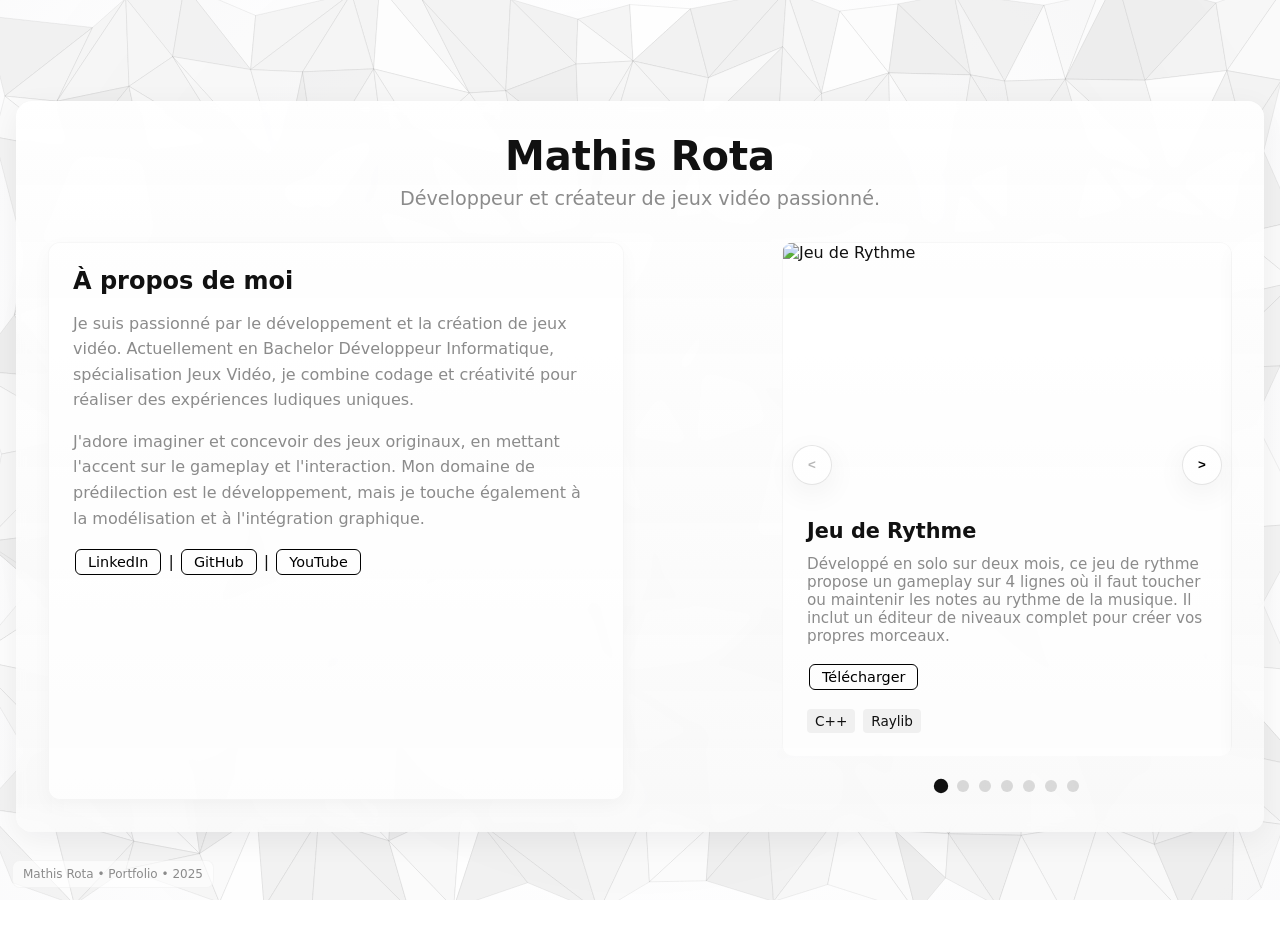
==== index.html @ 16d93984 "from railgun to index" ====
<!doctype html>
<html lang="fr">
<head>
  <meta charset="utf-8" />
  <meta name="viewport" content="width=device-width,initial-scale=1" />
  <title>Portfolio — Mathis Rota</title>
  <style>
    :root{
      --bg: #ffffff;
      --panel: rgba(255,255,255,0.75);
      --muted: #8b8b8b;
      --accent: rgba(0,0,0,0.06);
      --glass: rgba(255,255,255,0.6);
      --shadow: 0 8px 30px rgba(16,24,40,0.06);
      font-family: Inter, system-ui, -apple-system, "Segoe UI", Roboto, Arial, sans-serif;
    }

    html,body{margin:0;padding:0;height:100%;background:var(--bg);color:#111;overflow-x:hidden}

    .stage{position:fixed;inset:0;overflow:hidden;z-index:0}
    canvas{display:block;width:100%;height:100%}

    /* intro */
    .intro{
      position:fixed;inset:0;display:flex;align-items:center;justify-content:center;
      background:#fff;z-index:1000;transition:opacity 1s ease;opacity:1;
    }
    .intro.hide{opacity:0;pointer-events:none}
    .intro h1{font-size:2.5rem;font-weight:700;color:#111;animation:fadeUp 1.2s ease both}
    @keyframes fadeUp{from{opacity:0;transform:translateY(20px)}to{opacity:1;transform:translateY(0)}}

    /* main content */
    .wrap{position:relative;z-index:10;min-height:100vh;display:flex;align-items:center;justify-content:center;padding:1rem}
    .card{
      width:100%;
      max-width:1200px;
      background:linear-gradient(180deg, rgba(255,255,255,0.9), rgba(250,250,250,0.85));
      backdrop-filter:blur(6px);
      border-radius:16px;
      box-shadow:var(--shadow);
      padding:2rem;
    }

    h1{text-align:center;font-size:2rem;margin:0 0 .5rem}
    p.lead{text-align:center;font-size:1.1rem;color:var(--muted);margin:0 0 2rem}

    .main-content{display:grid;grid-template-columns:1fr;gap:2rem}

    /* about */
    .about-section{
      padding:1.5rem;
      background:var(--glass);
      border-radius:12px;
      border:1px solid rgba(0,0,0,0.03);
      box-shadow:0 6px 20px rgba(10,10,10,0.03);
    }
    .about-section h2{margin:0 0 1rem;font-size:1.5rem}
    .about-section p{line-height:1.6;color:var(--muted);margin:0 0 1rem}

    /* projects carousel */
    .projects-carousel {
      max-width: 450px; /* ou ce qui te convient */
      margin-left: auto; /* centre si l'espace libre */
      margin-right: 0;
        position: relative; 
    }

    .carousel-container{overflow:hidden;border-radius:12px}
    .carousel-track{display:flex;transition:transform .5s ease}
    .carousel-slide{flex:0 0 100%;box-sizing:border-box}
    .project-card{
      background:var(--glass);
      border-radius:12px;
      box-shadow:0 6px 20px rgba(10,10,10,0.03);
      border:1px solid rgba(0,0,0,0.03);
      display:flex;flex-direction:column;height:100%;
    }
    .project-image-container{position:relative;width:100%;padding-top:56.25%}
    .project-image{
      position:absolute;top:0;left:0;width:100%;height:100%;object-fit:cover
    }
    .project-content{padding:1.5rem;display:flex;flex-direction:column;flex-grow:1}
    .project-content h3{margin:0 0 .75rem;font-size:1.3rem}
    .project-content p{flex-grow:1;font-size:.95rem;color:var(--muted);margin:0 0 1rem}
    .project-tech{display:flex;flex-wrap:wrap;gap:.5rem;font-size:.85rem}
    .project-tech span{background:rgba(0,0,0,0.05);padding:.25rem .5rem;border-radius:4px}

    .carousel-button{
      position:absolute;top:40%;transform:translateY(-50%);
      background:var(--glass);border:1px solid rgba(0,0,0,0.1);
      width:40px;height:40px;border-radius:50%;
      display:flex;align-items:center;justify-content:center;
      cursor:pointer;box-shadow:var(--shadow);font-weight:bold
    }
    .carousel-button.prev{left:10px}
    .carousel-button.next{right:10px}
    
    /* CORRECTION DES DOTS DU CAROUSEL */
    .carousel-dots{
      display:flex;
      justify-content:center;
      align-items:center;
      gap:10px;
      margin-top:1rem;
      padding:0.5rem 0;
    }
    .carousel-dot{
      width:10px;
      height:10px;
      min-width:10px;  /* Empêche la compression */
      min-height:10px; /* Empêche la compression */
      border-radius:50%;
      background:var(--muted);
      opacity:.3;
      cursor:pointer;
      border:none;
      padding:0;
      flex-shrink:0; /* Empêche la déformation par le flex */
      transition:all 0.2s ease;
      box-sizing:border-box;
    }
    .carousel-dot.active{
      opacity:1;
      transform:scale(1.2);
      background:#111;
    }
    .carousel-dot:hover{
      opacity:0.7;
    }

    /* responsive */
    @media(min-width:768px){
      .main-content{grid-template-columns:1fr 1fr}
      .intro h1{font-size:3rem}
      h1{font-size:2.5rem}
      p.lead{font-size:1.2rem}
      
      /* Dots légèrement plus gros sur desktop */
      .carousel-dot{
        width:12px;
        height:12px;
        min-width:12px;
        min-height:12px;
      }
    }

    footer{
      position:fixed;left:12px;bottom:12px;
      font-size:12px;color:var(--muted);
      background:rgba(255,255,255,0.6);
      padding:6px 10px;border-radius:8px;
      border:1px solid rgba(0,0,0,0.03);z-index:20
    }

    a {
  display: inline-block;
  padding: 4px 12px;       /* Plus petit que précédemment */
  margin: 2px;
  text-decoration: none;
  color: #000;             /* Couleur du texte */
  border: 1.5px solid #000; /* Contour fin pour effet bouton */
  border-radius: 6px;      /* Coins légèrement arrondis */
  font-size: 0.9rem;       /* Texte plus petit */
  font-weight: 500;
  transition: all 0.2s ease;
}

a:hover {
  background-color: #000;  /* Fond au survol */
  color: #fff;             /* Texte blanc au survol */
  transform: scale(1.03);  /* Petit effet de zoom */
}

  </style>
</head>
<body>
  <!-- intro -->
  <div class="intro" id="intro"><h1>Bienvenue sur mon Portfolio</h1></div>

  <div class="stage"><canvas id="bgCanvas"></canvas></div>

<main class="wrap">
  <section class="card">
    <h1>Mathis Rota</h1>
    <p class="lead">Développeur et créateur de jeux vidéo passionné.</p>

    <div class="main-content">
      <!-- About -->
      <div class="about-section">
        <h2>À propos de moi</h2>
        <p>Je suis passionné par le développement et la création de jeux vidéo. Actuellement en Bachelor Développeur Informatique, spécialisation Jeux Vidéo, je combine codage et créativité pour réaliser des expériences ludiques uniques.</p>
        <p>J'adore imaginer et concevoir des jeux originaux, en mettant l'accent sur le gameplay et l'interaction. Mon domaine de prédilection est le développement, mais je touche également à la modélisation et à l'intégration graphique.</p>
        
        <div class="social-links">
          <a href="https://www.linkedin.com/in/mathis-rota/" target="_blank" rel="noopener noreferrer">LinkedIn</a> |
          <a href="https://github.com/fredanie2005" target="_blank" rel="noopener noreferrer">GitHub</a> |
          <a href="https://www.youtube.com/@masterroyal_" target="_blank" rel="noopener noreferrer">YouTube</a>
        </div>
      </div>


      <!-- Projects -->
      <div class="projects-carousel">
        <div class="carousel-container">
          <div class="carousel-track" id="carousel-track">
            <!-- Slides -->
            <div class="carousel-slide">
              <div class="project-card">
                <div class="project-image-container">
                  <img src="img/sekai.gif" alt="Jeu de Rythme" class="project-image">
                </div>
                <div class="project-content">
                  <h3>Jeu de Rythme</h3>
                  <p>Développé en solo sur deux mois, ce jeu de rythme propose un gameplay sur 4 lignes où il faut toucher ou maintenir les notes au rythme de la musique. Il inclut un éditeur de niveaux complet pour créer vos propres morceaux. </p><p><a href="#">Télécharger</a></p>
                  <div class="project-tech"><span>C++</span><span>Raylib</span></div>
                </div>
              </div>
            </div>

            <div class="carousel-slide">
              <div class="project-card">
                <div class="project-image-container"><img src="img/breakout.gif" alt="Casse Brique" class="project-image"></div>
                <div class="project-content">
                  <h3>Casse Brique</h3>
                  <p>Version moderne du casse-brique classique, avec un système de personnages offrant différents pouvoirs. Comprend également un éditeur de niveaux intégré.</p>
                  <div class="project-tech"><span>C++</span><span>SFML</span></div>
                </div>
              </div>
            </div>

            <div class="carousel-slide">
              <div class="project-card">
                <div class="project-image-container"><img src="img/vampire.gif" alt="Roguelike Shooter" class="project-image"></div>
                <div class="project-content">
                  <h3>Vampire Survivor</h3>
                  <p>Roguelike shooter inspiré de Vampire Survivors où il faut survivre à des vagues d'ennemis. Débloquez de nouvelles armes, compétences et passifs via un arbre de compétences, le tout dans une histoire décalée et immersive.</p>
                  <div class="project-tech"><span>C++</span><span>SFML</span><span>ECS</span></div>
                </div>
              </div>
            </div>

            <div class="carousel-slide">
              <div class="project-card">
                <div class="project-image-container"><img src="img/shootemup.gif" alt="Shoot em Up" class="project-image"></div>
                <div class="project-content">
                  <h3>Shoot em Up</h3>
                  <p>Mini-projet de maquette d’un shoot 'em up sur le thème des voitures anciennes pour le musée Malartre à Lyon. Affrontez divers ennemis (missiles guidés, phares aveuglants, boss) dans un gameplay bullet hell avec plusieurs compétences.</p>
                  <div class="project-tech"><span>C++</span><span>SFML</span></div>
                </div>
              </div>
            </div>

            <div class="carousel-slide">
              <div class="project-card">
                <div class="project-image-container"><img src="img/engine.gif" alt="Moteur 3D" class="project-image"></div>
                <div class="project-content">
                  <h3>Moteur 3D</h3>
                  <p>Création d’un moteur de jeu vidéo from scratch en C++ avec DirectX. Intègre un système ECS pour gérer efficacement les différents objets affichés à l’écran.</p>
                  <div class="project-tech"><span>C++</span><span>DirectX 12</span><span>ECS</span></div>
                </div>
              </div>
            </div>

            <div class="carousel-slide">
              <div class="project-card">
                <div class="project-image-container"><img src="img/multiplayer.png" alt="Multijoueur" class="project-image"></div>
                <div class="project-content">
                  <h3>Multijoueur</h3>
                  <p>Petit projet multijoueur utilisant Winsock2 où plusieurs clients interagissent simultanément sur un serveur.</p>
                  <div class="project-tech"><span>C++</span><span>Winsock2</span></div>
                </div>
              </div>
            </div>

            <div class="carousel-slide">
              <div class="project-card">
                <div class="project-image-container"><img src="img/blender.webp" alt="Modélisation 3D" class="project-image"></div>
                <div class="project-content">
                  <h3>Modélisation 3D</h3>
                  <p>Apprentissage des bases de Blender pour créer et produire mes propres assets 3D, en maîtrisant la modélisation et le rendu.</p>
                  <div class="project-tech"><span>Blender</span></div>
                </div>
              </div>
            </div>

          </div>
        </div>

        <button class="carousel-button prev" id="prev-btn">&lt;</button>
        <button class="carousel-button next" id="next-btn">&gt;</button>
        <div class="carousel-dots" id="carousel-dots"></div>
      </div>
    </div>
  </section>
</main>


  <footer>Mathis Rota • Portfolio • 2025</footer>

  <script>
    /* ---------------- intro fade ---------------- */
    window.addEventListener('load', () => {
      const intro = document.getElementById('intro');
      setTimeout(() => intro.classList.add('hide'), 1400);
    });

    /* ---------------- carousel logic ---------------- */
    document.addEventListener('DOMContentLoaded', () => {
      const track = document.getElementById('carousel-track');
      const slides = Array.from(document.querySelectorAll('.carousel-slide'));
      const dotsContainer = document.getElementById('carousel-dots');
      const prevButton = document.getElementById('prev-btn');
      const nextButton = document.getElementById('next-btn');
      let currentIndex = 0;
      const totalSlides = slides.length;

      // create dots
      slides.forEach((_, i) => {
        const dot = document.createElement('button');
        dot.className = 'carousel-dot' + (i === 0 ? ' active' : '');
        dot.setAttribute('aria-label', `Aller à la slide ${i+1}`);
        dot.addEventListener('click', () => goToSlide(i));
        dotsContainer.appendChild(dot);
      });
      const dots = Array.from(document.querySelectorAll('.carousel-dot'));

      function updateButtons() {
        prevButton.disabled = currentIndex === 0;
        nextButton.disabled = currentIndex === totalSlides - 1;
      }

      function goToSlide(index) {
        if (index < 0) index = 0;
        if (index >= totalSlides) index = totalSlides - 1;
        currentIndex = index;
        track.style.transform = `translateX(-${currentIndex * 100}%)`;
        dots.forEach((d, i) => d.classList.toggle('active', i === currentIndex));
        updateButtons();
      }

      prevButton.addEventListener('click', () => { if (currentIndex > 0) goToSlide(currentIndex - 1); });
      nextButton.addEventListener('click', () => { if (currentIndex < totalSlides - 1) goToSlide(currentIndex + 1); });

      document.addEventListener('keydown', (e) => {
        if (e.key === 'ArrowLeft') goToSlide(currentIndex - 1);
        if (e.key === 'ArrowRight') goToSlide(currentIndex + 1);
      });

      // Init
      goToSlide(0);
      updateButtons();
    });

    /* ---------------- low-poly background (triangles) ---------------- */
    (function(){
      const canvas = document.getElementById('bgCanvas');
      const ctx = canvas.getContext('2d');
      let DPR = Math.max(1, window.devicePixelRatio || 1);

      // grid config
      const cols = 20;
      const rows = 12;
      const jitter = 40;

      let points = [];
      let tris = [];
      let mouse = { x: window.innerWidth / 2, y: window.innerHeight / 2 };
      let time = 0;

      function resize() {
        const w = Math.max(window.innerWidth, 300);
        const h = Math.max(window.innerHeight, 300);
        canvas.width = Math.floor(w * DPR);
        canvas.height = Math.floor(h * DPR);
        canvas.style.width = w + 'px';
        canvas.style.height = h + 'px';
        ctx.setTransform(DPR, 0, 0, DPR, 0, 0);
        buildGrid(w, h);
      }

      function buildGrid(w, h) {
        points = [];
        tris = [];
        for (let r = 0; r <= rows; r++) {
          for (let c = 0; c <= cols; c++) {
            const x = (c / cols) * w + (Math.random() - 0.5) * jitter;
            const y = (r / rows) * h + (Math.random() - 0.5) * jitter;
            points.push({
              x, y,
              bx: x, by: y,
              vx: (Math.random() - 0.5) * 0.6,
              vy: (Math.random() - 0.5) * 0.6,
              amp: 6 + Math.random() * 18,
              phase: Math.random() * Math.PI * 2
            });
          }
        }

        // triangulate each cell
        for (let r = 0; r < rows; r++) {
          for (let c = 0; c < cols; c++) {
            const i = r * (cols + 1) + c;
            const p00 = i;
            const p10 = i + 1;
            const p01 = i + (cols + 1);
            const p11 = i + (cols + 1) + 1;
            if (Math.random() < 0.5) {
              tris.push([p00, p10, p11]);
              tris.push([p00, p11, p01]);
            } else {
              tris.push([p00, p10, p01]);
              tris.push([p10, p11, p01]);
            }
          }
        }
      }

      function render() {
        const w = canvas.width / DPR;
        const h = canvas.height / DPR;
        ctx.clearRect(0, 0, w, h);

        // subtle radial background
        const grd = ctx.createRadialGradient(mouse.x, mouse.y, 0, mouse.x, mouse.y, Math.max(w, h) * 0.8);
        grd.addColorStop(0, 'rgba(255,255,255,0.98)');
        grd.addColorStop(1, 'rgba(250,250,251,0.92)');
        ctx.fillStyle = grd;
        ctx.fillRect(0, 0, w, h);

        time += 0.01;
        for (let i = 0; i < points.length; i++) {
          const p = points[i];
          const nx = p.bx + Math.sin(time * 0.6 + p.phase) * p.amp + Math.sin(i * 0.13 + time * 0.9) * 3;
          const ny = p.by + Math.cos(time * 0.5 + p.phase) * (p.amp * 0.6) + Math.cos(i * 0.11 + time * 0.7) * 3;
          const dx = (mouse.x - w / 2) * 0.02 * ((p.bx / w) - 0.5);
          const dy = (mouse.y - h / 2) * 0.02 * ((p.by / h) - 0.5);
          p.x = nx + dx;
          p.y = ny + dy;
        }

        for (let t = 0; t < tris.length; t++) {
          const tri = tris[t];
          const a = points[tri[0]];
          const b = points[tri[1]];
          const c = points[tri[2]];

          const midx = (a.x + b.x + c.x) / 3;
          const midy = (a.y + b.y + c.y) / 3;
          const dist = Math.hypot(midx - mouse.x, midy - mouse.y);
          let light = 0.95 - (midy / h) * 0.2 - Math.min(1, dist / (Math.max(w, h) * 0.9)) * 0.06;
          const shade = Math.round(245 + (((t % 7) - 3) * 2) + (Math.sin(time + t) * 3));
          const color = `rgb(${shade},${shade},${shade})`;

          ctx.beginPath();
          ctx.moveTo(a.x, a.y);
          ctx.lineTo(b.x, b.y);
          ctx.lineTo(c.x, c.y);
          ctx.closePath();

          ctx.fillStyle = color;
          ctx.globalAlpha = Math.max(0.88, light);
          ctx.fill();

          ctx.globalAlpha = 0.06;
          ctx.lineWidth = 1;
          ctx.strokeStyle = 'black';
          ctx.stroke();
          ctx.globalAlpha = 1;
        }

        requestAnimationFrame(render);
      }

      // mouse / touch
      window.addEventListener('mousemove', (e) => {
        const rect = canvas.getBoundingClientRect();
        mouse.x = (e.clientX - rect.left);
        mouse.y = (e.clientY - rect.top);
      });
      window.addEventListener('touchmove', (e) => {
        const t = e.touches[0];
        if (!t) return;
        const rect = canvas.getBoundingClientRect();
        mouse.x = (t.clientX - rect.left);
        mouse.y = (t.clientY - rect.top);
      }, { passive: true });

      // responsive
      window.addEventListener('resize', resize);
      resize();
      render();

      // resume rendering when tab becomes visible
      document.addEventListener('visibilitychange', () => {
        if (document.visibilityState === 'visible') requestAnimationFrame(render);
      });
    })();
  </script>
</body>
</html>
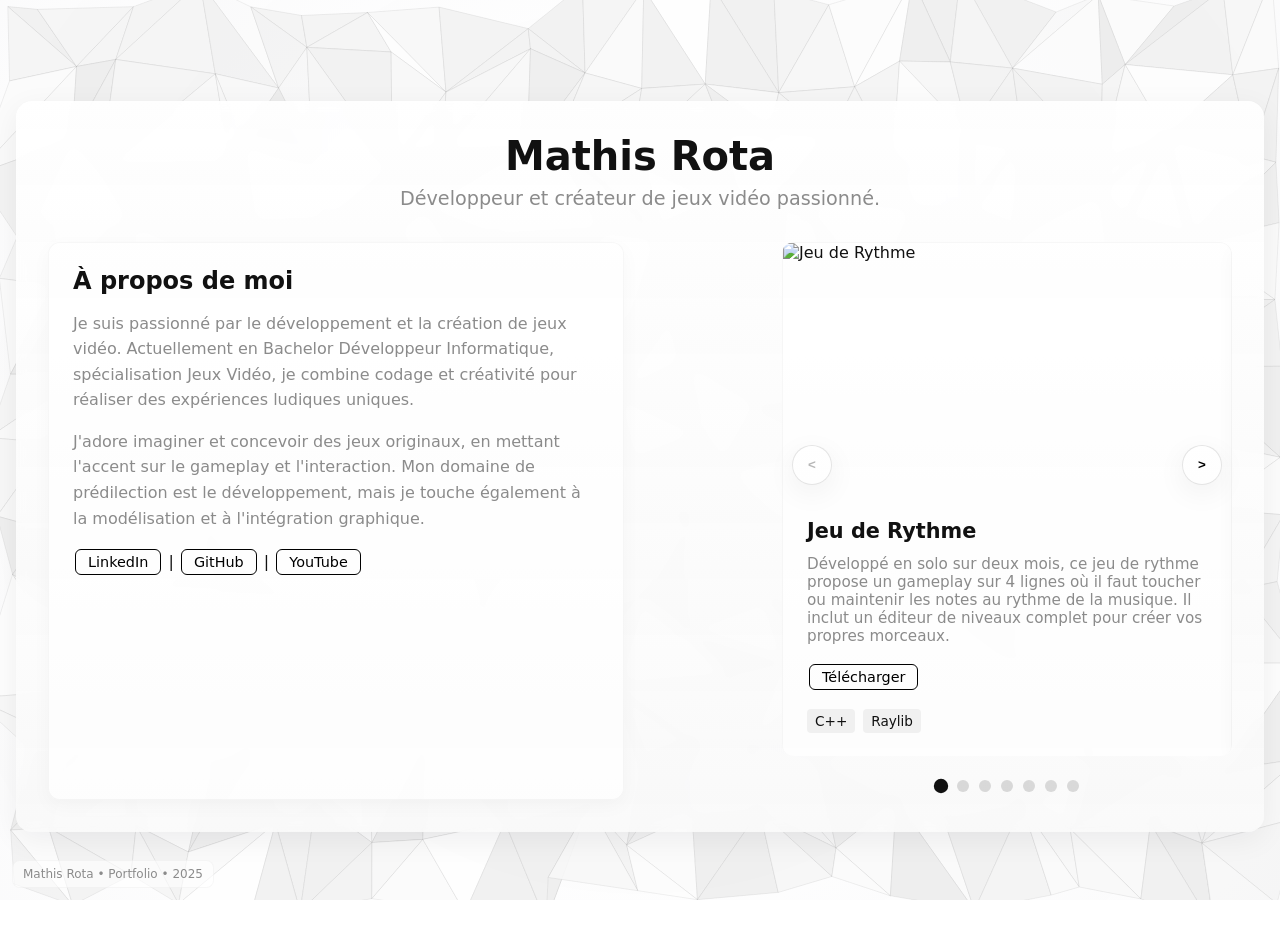
==== commit 77edd9a2: "Update index.html" ====
--- a/index.html
+++ b/index.html
@@ -211,7 +211,7 @@
                 </div>
                 <div class="project-content">
                   <h3>Jeu de Rythme</h3>
-                  <p>Développé en solo sur deux mois, ce jeu de rythme propose un gameplay sur 4 lignes où il faut toucher ou maintenir les notes au rythme de la musique. Il inclut un éditeur de niveaux complet pour créer vos propres morceaux. </p><p><a href="#">Télécharger</a></p>
+                  <p>Développé en solo sur deux mois, ce jeu de rythme propose un gameplay sur 4 lignes où il faut toucher ou maintenir les notes au rythme de la musique. Il inclut un éditeur de niveaux complet pour créer vos propres morceaux. </p><p><a href="https://github.com/fredanie2005/SekaiRemake">Télécharger</a></p>
                   <div class="project-tech"><span>C++</span><span>Raylib</span></div>
                 </div>
               </div>
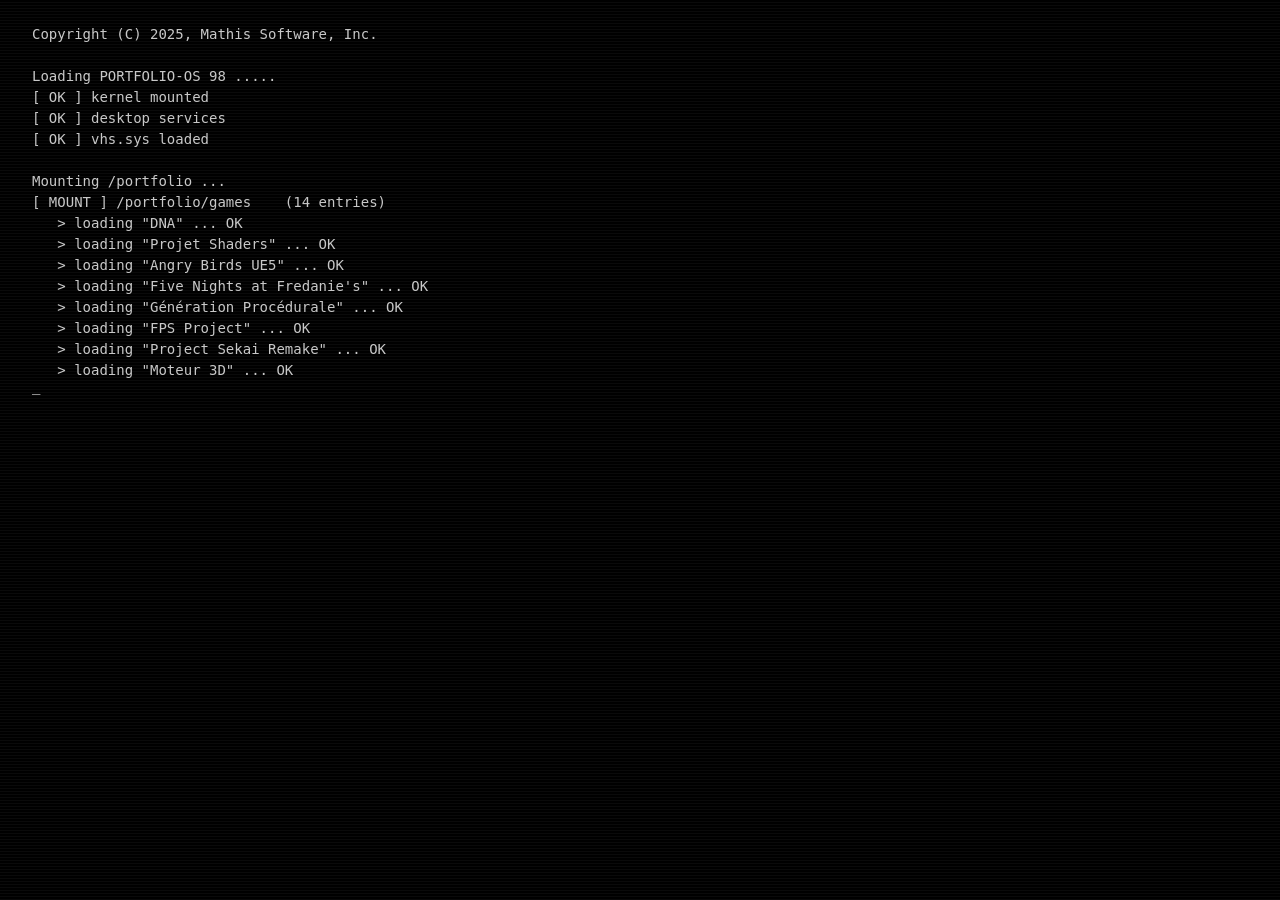
==== commit 4426d9e5: "x" ====
--- a/index.html
+++ b/index.html
@@ -1,500 +1,336 @@
-<!doctype html>
+<!DOCTYPE html>
 <html lang="fr">
 <head>
-  <meta charset="utf-8" />
-  <meta name="viewport" content="width=device-width,initial-scale=1" />
-  <title>Portfolio — Mathis Rota</title>
-  <style>
-    :root{
-      --bg: #ffffff;
-      --panel: rgba(255,255,255,0.75);
-      --muted: #8b8b8b;
-      --accent: rgba(0,0,0,0.06);
-      --glass: rgba(255,255,255,0.6);
-      --shadow: 0 8px 30px rgba(16,24,40,0.06);
-      font-family: Inter, system-ui, -apple-system, "Segoe UI", Roboto, Arial, sans-serif;
-    }
-
-    html,body{margin:0;padding:0;height:100%;background:var(--bg);color:#111;overflow-x:hidden}
-
-    .stage{position:fixed;inset:0;overflow:hidden;z-index:0}
-    canvas{display:block;width:100%;height:100%}
-
-    /* intro */
-    .intro{
-      position:fixed;inset:0;display:flex;align-items:center;justify-content:center;
-      background:#fff;z-index:1000;transition:opacity 1s ease;opacity:1;
-    }
-    .intro.hide{opacity:0;pointer-events:none}
-    .intro h1{font-size:2.5rem;font-weight:700;color:#111;animation:fadeUp 1.2s ease both}
-    @keyframes fadeUp{from{opacity:0;transform:translateY(20px)}to{opacity:1;transform:translateY(0)}}
-
-    /* main content */
-    .wrap{position:relative;z-index:10;min-height:100vh;display:flex;align-items:center;justify-content:center;padding:1rem}
-    .card{
-      width:100%;
-      max-width:1200px;
-      background:linear-gradient(180deg, rgba(255,255,255,0.9), rgba(250,250,250,0.85));
-      backdrop-filter:blur(6px);
-      border-radius:16px;
-      box-shadow:var(--shadow);
-      padding:2rem;
-    }
-
-    h1{text-align:center;font-size:2rem;margin:0 0 .5rem}
-    p.lead{text-align:center;font-size:1.1rem;color:var(--muted);margin:0 0 2rem}
-
-    .main-content{display:grid;grid-template-columns:1fr;gap:2rem}
-
-    /* about */
-    .about-section{
-      padding:1.5rem;
-      background:var(--glass);
-      border-radius:12px;
-      border:1px solid rgba(0,0,0,0.03);
-      box-shadow:0 6px 20px rgba(10,10,10,0.03);
-    }
-    .about-section h2{margin:0 0 1rem;font-size:1.5rem}
-    .about-section p{line-height:1.6;color:var(--muted);margin:0 0 1rem}
-
-    /* projects carousel */
-    .projects-carousel {
-      max-width: 450px; /* ou ce qui te convient */
-      margin-left: auto; /* centre si l'espace libre */
-      margin-right: 0;
-        position: relative; 
-    }
-
-    .carousel-container{overflow:hidden;border-radius:12px}
-    .carousel-track{display:flex;transition:transform .5s ease}
-    .carousel-slide{flex:0 0 100%;box-sizing:border-box}
-    .project-card{
-      background:var(--glass);
-      border-radius:12px;
-      box-shadow:0 6px 20px rgba(10,10,10,0.03);
-      border:1px solid rgba(0,0,0,0.03);
-      display:flex;flex-direction:column;height:100%;
-    }
-    .project-image-container{position:relative;width:100%;padding-top:56.25%}
-    .project-image{
-      position:absolute;top:0;left:0;width:100%;height:100%;object-fit:cover
-    }
-    .project-content{padding:1.5rem;display:flex;flex-direction:column;flex-grow:1}
-    .project-content h3{margin:0 0 .75rem;font-size:1.3rem}
-    .project-content p{flex-grow:1;font-size:.95rem;color:var(--muted);margin:0 0 1rem}
-    .project-tech{display:flex;flex-wrap:wrap;gap:.5rem;font-size:.85rem}
-    .project-tech span{background:rgba(0,0,0,0.05);padding:.25rem .5rem;border-radius:4px}
-
-    .carousel-button{
-      position:absolute;top:40%;transform:translateY(-50%);
-      background:var(--glass);border:1px solid rgba(0,0,0,0.1);
-      width:40px;height:40px;border-radius:50%;
-      display:flex;align-items:center;justify-content:center;
-      cursor:pointer;box-shadow:var(--shadow);font-weight:bold
-    }
-    .carousel-button.prev{left:10px}
-    .carousel-button.next{right:10px}
-    
-    /* CORRECTION DES DOTS DU CAROUSEL */
-    .carousel-dots{
-      display:flex;
-      justify-content:center;
-      align-items:center;
-      gap:10px;
-      margin-top:1rem;
-      padding:0.5rem 0;
-    }
-    .carousel-dot{
-      width:10px;
-      height:10px;
-      min-width:10px;  /* Empêche la compression */
-      min-height:10px; /* Empêche la compression */
-      border-radius:50%;
-      background:var(--muted);
-      opacity:.3;
-      cursor:pointer;
-      border:none;
-      padding:0;
-      flex-shrink:0; /* Empêche la déformation par le flex */
-      transition:all 0.2s ease;
-      box-sizing:border-box;
-    }
-    .carousel-dot.active{
-      opacity:1;
-      transform:scale(1.2);
-      background:#111;
-    }
-    .carousel-dot:hover{
-      opacity:0.7;
-    }
-
-    /* responsive */
-    @media(min-width:768px){
-      .main-content{grid-template-columns:1fr 1fr}
-      .intro h1{font-size:3rem}
-      h1{font-size:2.5rem}
-      p.lead{font-size:1.2rem}
-      
-      /* Dots légèrement plus gros sur desktop */
-      .carousel-dot{
-        width:12px;
-        height:12px;
-        min-width:12px;
-        min-height:12px;
-      }
-    }
-
-    footer{
-      position:fixed;left:12px;bottom:12px;
-      font-size:12px;color:var(--muted);
-      background:rgba(255,255,255,0.6);
-      padding:6px 10px;border-radius:8px;
-      border:1px solid rgba(0,0,0,0.03);z-index:20
-    }
-
-    a {
-  display: inline-block;
-  padding: 4px 12px;       /* Plus petit que précédemment */
-  margin: 2px;
-  text-decoration: none;
-  color: #000;             /* Couleur du texte */
-  border: 1.5px solid #000; /* Contour fin pour effet bouton */
-  border-radius: 6px;      /* Coins légèrement arrondis */
-  font-size: 0.9rem;       /* Texte plus petit */
-  font-weight: 500;
-  transition: all 0.2s ease;
-}
-
-a:hover {
-  background-color: #000;  /* Fond au survol */
-  color: #fff;             /* Texte blanc au survol */
-  transform: scale(1.03);  /* Petit effet de zoom */
-}
-
-  </style>
+  <meta charset="UTF-8" />
+  <meta name="viewport" content="width=device-width, initial-scale=1.0" />
+  <title>PORTFOLIO.EXE</title>
+  <link rel="stylesheet" href="style.css" />
+  <link rel="icon" href="img/icons/computer-1.png" />
 </head>
 <body>
-  <!-- intro -->
-  <div class="intro" id="intro"><h1>Bienvenue sur mon Portfolio</h1></div>
-
-  <div class="stage"><canvas id="bgCanvas"></canvas></div>
-
-<main class="wrap">
-  <section class="card">
-    <h1>Mathis Rota</h1>
-    <p class="lead">Développeur et créateur de jeux vidéo passionné.</p>
-
-    <div class="main-content">
-      <!-- About -->
-      <div class="about-section">
-        <h2>À propos de moi</h2>
-        <p>Je suis passionné par le développement et la création de jeux vidéo. Actuellement en Bachelor Développeur Informatique, spécialisation Jeux Vidéo, je combine codage et créativité pour réaliser des expériences ludiques uniques.</p>
-        <p>J'adore imaginer et concevoir des jeux originaux, en mettant l'accent sur le gameplay et l'interaction. Mon domaine de prédilection est le développement, mais je touche également à la modélisation et à l'intégration graphique.</p>
-        
-        <div class="social-links">
-          <a href="https://www.linkedin.com/in/mathis-rota/" target="_blank" rel="noopener noreferrer">LinkedIn</a> |
-          <a href="https://github.com/fredanie2005" target="_blank" rel="noopener noreferrer">GitHub</a> |
-          <a href="https://www.youtube.com/@masterroyal_" target="_blank" rel="noopener noreferrer">YouTube</a>
-        </div>
-      </div>
-
-
-      <!-- Projects -->
-      <div class="projects-carousel">
-        <div class="carousel-container">
-          <div class="carousel-track" id="carousel-track">
-            <!-- Slides -->
-            <div class="carousel-slide">
-              <div class="project-card">
-                <div class="project-image-container">
-                  <img src="img/sekai.gif" alt="Jeu de Rythme" class="project-image">
-                </div>
-                <div class="project-content">
-                  <h3>Jeu de Rythme</h3>
-                  <p>Développé en solo sur deux mois, ce jeu de rythme propose un gameplay sur 4 lignes où il faut toucher ou maintenir les notes au rythme de la musique. Il inclut un éditeur de niveaux complet pour créer vos propres morceaux. </p><p><a href="https://github.com/fredanie2005/SekaiRemake">Télécharger</a></p>
-                  <div class="project-tech"><span>C++</span><span>Raylib</span></div>
-                </div>
+
+  <!-- BOOT SCREEN -->
+  <div id="boot">
+    <div class="boot-inner">
+      <pre class="boot-log" id="boot-log"></pre>
+      <div class="boot-cursor">_</div>
+    </div>
+  </div>
+
+  <!-- DESKTOP -->
+  <div id="desktop" class="hidden">
+
+    <!-- DESKTOP ICONS -->
+    <div class="desktop-icons">
+      <div class="dicon" data-window="about">
+        <img src="img/icons/computer-3.png" alt="" draggable="false" />
+        <span>Mon&nbsp;Ordinateur</span>
+      </div>
+      <div class="dicon" data-window="projects">
+        <img src="img/icons/briefcase-3.png" alt="" draggable="false" />
+        <span>Projets</span>
+      </div>
+      <div class="dicon" data-window="readme">
+        <img src="img/icons/notepad-3.png" alt="" draggable="false" />
+        <span>README.txt</span>
+      </div>
+      <div class="dicon" data-window="contact">
+        <img src="img/icons/outlook_express-3.png" alt="" draggable="false" />
+        <span>Contact</span>
+      </div>
+      <div class="dicon" data-window="web">
+        <img src="img/icons/html-3.png" alt="" draggable="false" />
+        <span>Internet</span>
+      </div>
+      <div class="dicon" data-window="trash">
+        <img src="img/icons/recycle_bin_empty-3.png" alt="" draggable="false" />
+        <span>Corbeille</span>
+      </div>
+    </div>
+
+    <!-- WINDOWS -->
+    <div id="windows-layer">
+
+      <!-- ABOUT -->
+      <section class="window" id="win-about" data-id="about" style="left:6%;top:8%;width:520px;">
+        <header class="title-bar">
+          <div class="title-text">
+            <img src="img/icons/computer-1.png" alt="" />
+            <span>Mon Ordinateur — Système</span>
+          </div>
+          <div class="title-buttons">
+            <button class="tb-btn" data-act="min">_</button>
+            <button class="tb-btn" data-act="max">▢</button>
+            <button class="tb-btn close" data-act="close">×</button>
+          </div>
+        </header>
+        <div class="menu-bar">
+          <span><u>F</u>ichier</span><span><u>É</u>dition</span><span><u>A</u>ffichage</span><span>A<u>i</u>de</span>
+        </div>
+        <div class="window-body">
+          <div class="sysinfo">
+            <div class="sys-left">
+              <img src="img/icons/computer-5.png" alt="" />
+              <p class="sys-os">Portfolio OS 98</p>
+              <p class="sys-build">Build 0405.2026</p>
+            </div>
+            <div class="sys-right">
+              <h2>Salut, moi c'est <span class="hl">Mathis ROTA</span>.</h2>
+              <p>Je suis étudiant en développement informatique, spécialisé dans le jeu vidéo. J'adore crée du gameplay avec un game design interessant, et je suis très fan d'art et aime crée des choses belles à voir</p>
+              <ul class="specs">
+                <li><b>Langages :</b> C#, C++, Web, Python </li>
+                <li><b>Moteurs :</b> Unity, UE5</li>
+                <li><b>Logiciels :</b>  Photoshop, After Effects, Blender</li>
+                <li><b>Statut :</b> <span class="blink">_disponible</span></li>
+              </ul>
+            </div>
+          </div>
+        </div>
+        <div class="status-bar"><span>Prêt</span><span>C:\\USERS\\MATHIS</span></div>
+      </section>
+
+      <!-- PROJECTS — large window, 4 categories -->
+      <section class="window big" id="win-projects" data-id="projects">
+        <header class="title-bar">
+          <div class="title-text">
+            <img src="img/icons/briefcase-1.png" alt="" />
+            <span>Projets — Explorateur</span>
+          </div>
+          <div class="title-buttons">
+            <button class="tb-btn" data-act="min">_</button>
+            <button class="tb-btn" data-act="max">▢</button>
+            <button class="tb-btn close" data-act="close">×</button>
+          </div>
+        </header>
+        <div class="menu-bar">
+          <span><u>F</u>ichier</span><span><u>É</u>dition</span><span><u>A</u>ffichage</span><span><u>O</u>utils</span>
+        </div>
+        <div class="window-body explorer">
+          <aside class="exp-side" id="cat-side">
+            <p class="exp-title">CATÉGORIES</p>
+            <ul>
+              <li class="active" data-cat="games"><img src="img/icons/briefcase-1.png" alt=""/>Games</li>
+              <li data-cat="design"><img src="img/icons/directory_closed-1.png" alt=""/>Design</li>
+              <li data-cat="software"><img src="img/icons/directory_closed-1.png" alt=""/>Software</li>
+              <li data-cat="editing"><img src="img/icons/directory_closed-1.png" alt=""/>Video Editing</li>
+            </ul>
+            <p class="exp-side-foot">fredanie.studio © 2026</p>
+          </aside>
+          <div class="exp-content" id="cat-content">
+            <div class="cat-header">
+              <div class="cat-header-text">
+                <h2 id="cat-title">Games</h2>
+                <p id="cat-sub">Jeux vidéo, prototypes &amp; expérimentations</p>
               </div>
-            </div>
-
-            <div class="carousel-slide">
-              <div class="project-card">
-                <div class="project-image-container"><img src="img/breakout.gif" alt="Casse Brique" class="project-image"></div>
-                <div class="project-content">
-                  <h3>Casse Brique</h3>
-                  <p>Version moderne du casse-brique classique, avec un système de personnages offrant différents pouvoirs. Comprend également un éditeur de niveaux intégré.</p>
-                  <div class="project-tech"><span>C++</span><span>SFML</span></div>
-                </div>
+              <div class="grid-toggle" id="grid-toggle">
+                <span class="grid-toggle-label">Affichage :</span>
+                <button class="w98-btn grid-btn" data-grid="1" title="1 colonne">1×1</button>
+                <button class="w98-btn grid-btn active" data-grid="2" title="2 colonnes">2×2</button>
+                <button class="w98-btn grid-btn" data-grid="3" title="3 colonnes">3×3</button>
               </div>
             </div>
-
-            <div class="carousel-slide">
-              <div class="project-card">
-                <div class="project-image-container"><img src="img/vampire.gif" alt="Roguelike Shooter" class="project-image"></div>
-                <div class="project-content">
-                  <h3>Vampire Survivor</h3>
-                  <p>Roguelike shooter inspiré de Vampire Survivors où il faut survivre à des vagues d'ennemis. Débloquez de nouvelles armes, compétences et passifs via un arbre de compétences, le tout dans une histoire décalée et immersive.</p>
-                  <div class="project-tech"><span>C++</span><span>SFML</span><span>ECS</span></div>
-                </div>
-              </div>
-            </div>
-
-            <div class="carousel-slide">
-              <div class="project-card">
-                <div class="project-image-container"><img src="img/shootemup.gif" alt="Shoot em Up" class="project-image"></div>
-                <div class="project-content">
-                  <h3>Shoot em Up</h3>
-                  <p>Mini-projet de maquette d’un shoot 'em up sur le thème des voitures anciennes pour le musée Malartre à Lyon. Affrontez divers ennemis (missiles guidés, phares aveuglants, boss) dans un gameplay bullet hell avec plusieurs compétences.</p>
-                  <div class="project-tech"><span>C++</span><span>SFML</span></div>
-                </div>
-              </div>
-            </div>
-
-            <div class="carousel-slide">
-              <div class="project-card">
-                <div class="project-image-container"><img src="img/engine.gif" alt="Moteur 3D" class="project-image"></div>
-                <div class="project-content">
-                  <h3>Moteur 3D</h3>
-                  <p>Création d’un moteur de jeu vidéo from scratch en C++ avec DirectX. Intègre un système ECS pour gérer efficacement les différents objets affichés à l’écran.</p>
-                  <div class="project-tech"><span>C++</span><span>DirectX 12</span><span>ECS</span></div>
-                </div>
-              </div>
-            </div>
-
-            <div class="carousel-slide">
-              <div class="project-card">
-                <div class="project-image-container"><img src="img/multiplayer.png" alt="Multijoueur" class="project-image"></div>
-                <div class="project-content">
-                  <h3>Multijoueur</h3>
-                  <p>Petit projet multijoueur utilisant Winsock2 où plusieurs clients interagissent simultanément sur un serveur.</p>
-                  <div class="project-tech"><span>C++</span><span>Winsock2</span></div>
-                </div>
-              </div>
-            </div>
-
-            <div class="carousel-slide">
-              <div class="project-card">
-                <div class="project-image-container"><img src="img/blender.webp" alt="Modélisation 3D" class="project-image"></div>
-                <div class="project-content">
-                  <h3>Modélisation 3D</h3>
-                  <p>Apprentissage des bases de Blender pour créer et produire mes propres assets 3D, en maîtrisant la modélisation et le rendu.</p>
-                  <div class="project-tech"><span>Blender</span></div>
-                </div>
-              </div>
-            </div>
-
-          </div>
-        </div>
-
-        <button class="carousel-button prev" id="prev-btn">&lt;</button>
-        <button class="carousel-button next" id="next-btn">&gt;</button>
-        <div class="carousel-dots" id="carousel-dots"></div>
-      </div>
-    </div>
-  </section>
-</main>
-
-
-  <footer>Mathis Rota • Portfolio • 2025</footer>
-
-  <script>
-    /* ---------------- intro fade ---------------- */
-    window.addEventListener('load', () => {
-      const intro = document.getElementById('intro');
-      setTimeout(() => intro.classList.add('hide'), 1400);
-    });
-
-    /* ---------------- carousel logic ---------------- */
-    document.addEventListener('DOMContentLoaded', () => {
-      const track = document.getElementById('carousel-track');
-      const slides = Array.from(document.querySelectorAll('.carousel-slide'));
-      const dotsContainer = document.getElementById('carousel-dots');
-      const prevButton = document.getElementById('prev-btn');
-      const nextButton = document.getElementById('next-btn');
-      let currentIndex = 0;
-      const totalSlides = slides.length;
-
-      // create dots
-      slides.forEach((_, i) => {
-        const dot = document.createElement('button');
-        dot.className = 'carousel-dot' + (i === 0 ? ' active' : '');
-        dot.setAttribute('aria-label', `Aller à la slide ${i+1}`);
-        dot.addEventListener('click', () => goToSlide(i));
-        dotsContainer.appendChild(dot);
-      });
-      const dots = Array.from(document.querySelectorAll('.carousel-dot'));
-
-      function updateButtons() {
-        prevButton.disabled = currentIndex === 0;
-        nextButton.disabled = currentIndex === totalSlides - 1;
-      }
-
-      function goToSlide(index) {
-        if (index < 0) index = 0;
-        if (index >= totalSlides) index = totalSlides - 1;
-        currentIndex = index;
-        track.style.transform = `translateX(-${currentIndex * 100}%)`;
-        dots.forEach((d, i) => d.classList.toggle('active', i === currentIndex));
-        updateButtons();
-      }
-
-      prevButton.addEventListener('click', () => { if (currentIndex > 0) goToSlide(currentIndex - 1); });
-      nextButton.addEventListener('click', () => { if (currentIndex < totalSlides - 1) goToSlide(currentIndex + 1); });
-
-      document.addEventListener('keydown', (e) => {
-        if (e.key === 'ArrowLeft') goToSlide(currentIndex - 1);
-        if (e.key === 'ArrowRight') goToSlide(currentIndex + 1);
-      });
-
-      // Init
-      goToSlide(0);
-      updateButtons();
-    });
-
-    /* ---------------- low-poly background (triangles) ---------------- */
-    (function(){
-      const canvas = document.getElementById('bgCanvas');
-      const ctx = canvas.getContext('2d');
-      let DPR = Math.max(1, window.devicePixelRatio || 1);
-
-      // grid config
-      const cols = 20;
-      const rows = 12;
-      const jitter = 40;
-
-      let points = [];
-      let tris = [];
-      let mouse = { x: window.innerWidth / 2, y: window.innerHeight / 2 };
-      let time = 0;
-
-      function resize() {
-        const w = Math.max(window.innerWidth, 300);
-        const h = Math.max(window.innerHeight, 300);
-        canvas.width = Math.floor(w * DPR);
-        canvas.height = Math.floor(h * DPR);
-        canvas.style.width = w + 'px';
-        canvas.style.height = h + 'px';
-        ctx.setTransform(DPR, 0, 0, DPR, 0, 0);
-        buildGrid(w, h);
-      }
-
-      function buildGrid(w, h) {
-        points = [];
-        tris = [];
-        for (let r = 0; r <= rows; r++) {
-          for (let c = 0; c <= cols; c++) {
-            const x = (c / cols) * w + (Math.random() - 0.5) * jitter;
-            const y = (r / rows) * h + (Math.random() - 0.5) * jitter;
-            points.push({
-              x, y,
-              bx: x, by: y,
-              vx: (Math.random() - 0.5) * 0.6,
-              vy: (Math.random() - 0.5) * 0.6,
-              amp: 6 + Math.random() * 18,
-              phase: Math.random() * Math.PI * 2
-            });
-          }
-        }
-
-        // triangulate each cell
-        for (let r = 0; r < rows; r++) {
-          for (let c = 0; c < cols; c++) {
-            const i = r * (cols + 1) + c;
-            const p00 = i;
-            const p10 = i + 1;
-            const p01 = i + (cols + 1);
-            const p11 = i + (cols + 1) + 1;
-            if (Math.random() < 0.5) {
-              tris.push([p00, p10, p11]);
-              tris.push([p00, p11, p01]);
-            } else {
-              tris.push([p00, p10, p01]);
-              tris.push([p10, p11, p01]);
-            }
-          }
-        }
-      }
-
-      function render() {
-        const w = canvas.width / DPR;
-        const h = canvas.height / DPR;
-        ctx.clearRect(0, 0, w, h);
-
-        // subtle radial background
-        const grd = ctx.createRadialGradient(mouse.x, mouse.y, 0, mouse.x, mouse.y, Math.max(w, h) * 0.8);
-        grd.addColorStop(0, 'rgba(255,255,255,0.98)');
-        grd.addColorStop(1, 'rgba(250,250,251,0.92)');
-        ctx.fillStyle = grd;
-        ctx.fillRect(0, 0, w, h);
-
-        time += 0.01;
-        for (let i = 0; i < points.length; i++) {
-          const p = points[i];
-          const nx = p.bx + Math.sin(time * 0.6 + p.phase) * p.amp + Math.sin(i * 0.13 + time * 0.9) * 3;
-          const ny = p.by + Math.cos(time * 0.5 + p.phase) * (p.amp * 0.6) + Math.cos(i * 0.11 + time * 0.7) * 3;
-          const dx = (mouse.x - w / 2) * 0.02 * ((p.bx / w) - 0.5);
-          const dy = (mouse.y - h / 2) * 0.02 * ((p.by / h) - 0.5);
-          p.x = nx + dx;
-          p.y = ny + dy;
-        }
-
-        for (let t = 0; t < tris.length; t++) {
-          const tri = tris[t];
-          const a = points[tri[0]];
-          const b = points[tri[1]];
-          const c = points[tri[2]];
-
-          const midx = (a.x + b.x + c.x) / 3;
-          const midy = (a.y + b.y + c.y) / 3;
-          const dist = Math.hypot(midx - mouse.x, midy - mouse.y);
-          let light = 0.95 - (midy / h) * 0.2 - Math.min(1, dist / (Math.max(w, h) * 0.9)) * 0.06;
-          const shade = Math.round(245 + (((t % 7) - 3) * 2) + (Math.sin(time + t) * 3));
-          const color = `rgb(${shade},${shade},${shade})`;
-
-          ctx.beginPath();
-          ctx.moveTo(a.x, a.y);
-          ctx.lineTo(b.x, b.y);
-          ctx.lineTo(c.x, c.y);
-          ctx.closePath();
-
-          ctx.fillStyle = color;
-          ctx.globalAlpha = Math.max(0.88, light);
-          ctx.fill();
-
-          ctx.globalAlpha = 0.06;
-          ctx.lineWidth = 1;
-          ctx.strokeStyle = 'black';
-          ctx.stroke();
-          ctx.globalAlpha = 1;
-        }
-
-        requestAnimationFrame(render);
-      }
-
-      // mouse / touch
-      window.addEventListener('mousemove', (e) => {
-        const rect = canvas.getBoundingClientRect();
-        mouse.x = (e.clientX - rect.left);
-        mouse.y = (e.clientY - rect.top);
-      });
-      window.addEventListener('touchmove', (e) => {
-        const t = e.touches[0];
-        if (!t) return;
-        const rect = canvas.getBoundingClientRect();
-        mouse.x = (t.clientX - rect.left);
-        mouse.y = (t.clientY - rect.top);
-      }, { passive: true });
-
-      // responsive
-      window.addEventListener('resize', resize);
-      resize();
-      render();
-
-      // resume rendering when tab becomes visible
-      document.addEventListener('visibilitychange', () => {
-        if (document.visibilityState === 'visible') requestAnimationFrame(render);
-      });
-    })();
-  </script>
+            <div class="cat-list grid-2" id="cat-list"></div>
+          </div>
+        </div>
+        <div class="status-bar">
+          <span id="cat-count">0 objet(s)</span>
+          <span>fredanie.studio</span>
+        </div>
+      </section>
+
+      <!-- README -->
+      <section class="window" id="win-readme" data-id="readme" style="left:36%;top:18%;width:480px;">
+        <header class="title-bar">
+          <div class="title-text">
+            <img src="img/icons/notepad-1.png" alt="" />
+            <span>README.txt — Bloc-notes</span>
+          </div>
+          <div class="title-buttons">
+            <button class="tb-btn" data-act="min">_</button>
+            <button class="tb-btn" data-act="max">▢</button>
+            <button class="tb-btn close" data-act="close">×</button>
+          </div>
+        </header>
+        <div class="menu-bar">
+          <span><u>F</u>ichier</span><span><u>É</u>dition</span><span>R<u>e</u>chercher</span><span>A<u>i</u>de</span>
+        </div>
+        <div class="window-body">
+          <div class="notepad">
+<pre>=========================================
+   README — Portfolio v1.0
+=========================================
+
+> Bienvenue sur mon portfolio.
+
+Merci pour le temps pris pour à observer mes créations.
+
+[ NAVIGATION ]
+- Double-clic sur les icônes du bureau
+
+[ CONTACT ]
+Ouvre l'icône "Contact" sur le bureau pour me contacter.
+
+[ MES PROJETS ]
+Ouvre l'icône "Projets" sur le bureau pour découvrir mes créations.
+
+
+— FIN DU FICHIER —
+</pre>
+          </div>
+        </div>
+        <div class="status-bar"><span>Ligne 1, Col 1</span><span>UTF-8</span></div>
+      </section>
+
+      <!-- CONTACT -->
+      <section class="window" id="win-contact" data-id="contact" style="left:54%;top:10%;width:460px;">
+        <header class="title-bar">
+          <div class="title-text">
+            <img src="img/icons/outlook_express-1.png" alt="" />
+            <span>Nouveau message</span>
+          </div>
+          <div class="title-buttons">
+            <button class="tb-btn" data-act="min">_</button>
+            <button class="tb-btn" data-act="max">▢</button>
+            <button class="tb-btn close" data-act="close">×</button>
+          </div>
+        </header>
+        <div class="menu-bar">
+          <span><u>F</u>ichier</span><span><u>É</u>dition</span><span><u>A</u>ffichage</span><span><u>I</u>nsertion</span>
+        </div>
+        <div class="window-body">
+          <form class="mail" onsubmit="event.preventDefault(); alert('Message envoyé via le réseau commuté 56k. Merci !');">
+            <label>À : <input type="email" value="mathi@portfolio.fr" readonly></label>
+            <label>De : <input type="email" required placeholder="ton@mail.com"></label>
+            <label>Objet : <input type="text" required placeholder="On bosse ensemble ?"></label>
+            <textarea rows="6" required placeholder="Écris ton message ici..."></textarea>
+            <div class="mail-actions">
+              <button type="submit" class="w98-btn">Envoyer</button>
+              <button type="reset" class="w98-btn">Effacer</button>
+            </div>
+            <p class="mail-or">— ou trouve-moi sur —</p>
+            <div class="socials">
+              <a class="w98-btn" href="#">GitHub</a>
+              <a class="w98-btn" href="#">Instagram</a>
+              <a class="w98-btn" href="#">LinkedIn</a>
+            </div>
+          </form>
+        </div>
+        <div class="status-bar"><span>Connecté</span><span>56 kbps</span></div>
+      </section>
+
+      <!-- WEB -->
+      <section class="window" id="win-web" data-id="web" style="left:14%;top:30%;width:560px;">
+        <header class="title-bar">
+          <div class="title-text">
+            <img src="img/icons/html-1.png" alt="" />
+            <span>Internet — fredanie.net</span>
+          </div>
+          <div class="title-buttons">
+            <button class="tb-btn" data-act="min">_</button>
+            <button class="tb-btn" data-act="max">▢</button>
+            <button class="tb-btn close" data-act="close">×</button>
+          </div>
+        </header>
+        <div class="menu-bar">
+          <span><u>F</u>ichier</span><span><u>É</u>dition</span><span><u>A</u>ffichage</span><span><u>F</u>avoris</span>
+        </div>
+        <div class="address-bar">
+          <span>Adresse :</span>
+          <input type="text" value="http://www.banger.net/index.html" readonly />
+          <button class="w98-btn">OK</button>
+        </div>
+        <div class="window-body web-body">
+          <div class="web-marquee">★ BIENVENUE SUR MON SITE ★ ENORME BANGER ★ VIVE LE 4/3 ★</div>
+          <h1 class="web-h1">~ banger.net ~</h1>
+          <p class="web-p">Cette page est sous construction.</p>
+          <img src="img/icons/application_hourglass-0.png" alt="" class="web-construction"/>
+          <p class="web-counter">Visiteurs : <b>000042</b></p>
+          <hr/>
+          <p class="web-p"><i>Le vrai contenu est dans la fenêtre "Projets". Reviens plus tard.</i></p>
+        </div>
+        <div class="status-bar"><span>Chargement terminé</span><span>🌐 Internet</span></div>
+      </section>
+
+      <!-- TRASH -->
+      <section class="window" id="win-trash" data-id="trash" style="left:30%;top:35%;width:380px;">
+        <header class="title-bar">
+          <div class="title-text">
+            <img src="img/icons/recycle_bin_empty-1.png" alt="" />
+            <span>Corbeille</span>
+          </div>
+          <div class="title-buttons">
+            <button class="tb-btn" data-act="min">_</button>
+            <button class="tb-btn" data-act="max">▢</button>
+            <button class="tb-btn close" data-act="close">×</button>
+          </div>
+        </header>
+        <div class="window-body trash-body">
+          <p>La corbeille est vide.</p>
+          <p class="muted">(Bah ouai y'a rien.)</p>
+        </div>
+        <div class="status-bar"><span>0 objet(s)</span><span>0 Ko</span></div>
+      </section>
+
+    </div>
+
+    <!-- TASKBAR -->
+    <footer id="taskbar">
+      <button id="start-btn">
+        <img src="img/icons/computer-1.png" alt="" />
+        <b>Démarrer</b>
+      </button>
+      <div class="tb-divider"></div>
+      <div id="taskbar-apps"></div>
+      <div class="tray">
+        <span class="tray-ico">🔊</span>
+        <span class="tray-ico">📶</span>
+        <span id="clock">--:--</span>
+      </div>
+    </footer>
+
+    <!-- START MENU -->
+    <div id="start-menu" class="hidden">
+      <div class="sm-side">PORTFOLIO<span>OS&nbsp;98</span></div>
+      <ul class="sm-list">
+        <li data-window="about"><img src="img/icons/computer-1.png" alt=""/><b>Mon Ordinateur</b></li>
+        <li data-window="projects"><img src="img/icons/briefcase-1.png" alt=""/><b>Projets</b></li>
+        <li data-window="readme"><img src="img/icons/notepad-1.png" alt=""/><b>Read-Me</b></li>
+        <li data-window="contact"><img src="img/icons/outlook_express-1.png" alt=""/><b>Contact</b></li>
+        <li data-window="web"><img src="img/icons/html-1.png" alt=""/><b>Internet</b></li>
+        <li class="sep"></li>
+        <li data-action="glitch"><img src="img/icons/file_blue_grad_paint-1.png" alt=""/><b>Activer le glitch</b></li>
+        <li data-action="shutdown"><img src="img/icons/recycle_bin_empty-1.png" alt=""/><b>Arrêter…</b></li>
+      </ul>
+    </div>
+
+    <!-- CONTEXT MENU -->
+    <div id="ctx-menu" class="hidden">
+      <ul>
+        <li data-action="refresh">Actualiser</li>
+        <li class="sep"></li>
+        <li data-action="glitch">Activer / désactiver le glitch</li>
+        <li data-action="vhs">Activer / désactiver le VHS</li>
+        <li class="sep"></li>
+        <li data-action="about">Propriétés</li>
+      </ul>
+    </div>
+
+    <!-- SHUTDOWN -->
+    <div id="shutdown" class="hidden">
+      <p>Vous pouvez maintenant éteindre l'ordinateur en toute sécurité.</p>
+      <button class="w98-btn" id="reboot">Redémarrer</button>
+    </div>
+
+  </div>
+
+  <!-- VFX OVERLAYS -->
+  <div class="overlay grain"></div>
+  <div class="overlay scanlines"></div>
+  <div class="overlay vignette"></div>
+  <div class="overlay chaos"></div>
+  <video class="overlay vhs" src="img/overlays/vhs/VHS.mp4" autoplay muted loop playsinline></video>
+  <div class="overlay glitch-rgb"></div>
+
+  <script src="script.js"></script>
 </body>
-</html>+</html>
--- a/style.css
+++ b/style.css
@@ -0,0 +1,932 @@
+/* ===========================================================
+   MATHI OS 98 — Portfolio  (B&W desktop, color content)
+   =========================================================== */
+
+* { box-sizing: border-box; }
+
+html, body {
+  margin: 0;
+  padding: 0;
+  height: 100%;
+  overflow: hidden;
+  font-family: "Pixelated MS Sans Serif", "MS Sans Serif", Tahoma, Geneva, sans-serif;
+  font-size: 12px;
+  color: #000;
+  user-select: none;
+  cursor: url('data:image/svg+xml;utf8,<svg xmlns="http://www.w3.org/2000/svg" width="20" height="28"><polygon points="0,0 0,20 5,16 8,24 11,23 8,15 14,15" fill="white" stroke="black" stroke-width="1"/></svg>') 0 0, auto;
+}
+
+body {
+  background: #000 url("img/bg.webp") center/cover no-repeat fixed;
+  image-rendering: pixelated;
+}
+
+.hidden { display: none !important; }
+
+/* ===========================================================
+   BOOT SCREEN
+   =========================================================== */
+#boot {
+  position: fixed; inset: 0;
+  background: #000;
+  color: #c8c8c8;
+  font-family: "Consolas", "Courier New", monospace;
+  font-size: 14px;
+  z-index: 99999;
+  padding: 24px 32px;
+  overflow: auto;
+}
+#boot::before {
+  content: "";
+  position: absolute; inset: 0;
+  background: repeating-linear-gradient(0deg,
+    rgba(255,255,255,0.04) 0 1px,
+    transparent 1px 3px);
+  pointer-events: none;
+}
+.boot-inner { position: relative; z-index: 1; }
+.boot-log { white-space: pre-wrap; line-height: 1.5; margin: 0; }
+.boot-cursor { display: inline-block; animation: blink 1s steps(1) infinite; }
+@keyframes blink { 50% { opacity: 0; } }
+
+/* ===========================================================
+   DESKTOP
+   =========================================================== */
+#desktop {
+  position: fixed; inset: 0;
+  padding: 8px;
+  padding-bottom: 40px;
+}
+
+.desktop-icons {
+  display: flex;
+  flex-direction: column;
+  flex-wrap: wrap;
+  align-content: flex-start;
+  gap: 6px 4px;
+  height: calc(100% - 50px);
+  width: 100%;
+}
+
+.dicon {
+  width: 80px;
+  padding: 6px 4px 8px;
+  text-align: center;
+  cursor: pointer;
+  color: #fff;
+  text-shadow: 1px 1px 0 #000;
+  font-weight: 600;
+  letter-spacing: 0.2px;
+  border: 1px dotted transparent;
+}
+.dicon img {
+  width: 32px; height: 32px;
+  display: block;
+  margin: 0 auto 4px;
+  image-rendering: pixelated;
+  pointer-events: none;
+  filter: grayscale(100%) contrast(1.15) brightness(1.05);
+}
+.dicon span {
+  display: inline-block;
+  padding: 1px 3px;
+  line-height: 1.2;
+  font-size: 12px;
+  word-break: break-word;
+}
+.dicon:hover img { filter: grayscale(100%) brightness(0.85) contrast(1.4); }
+.dicon.selected { border: 1px dotted #fff; }
+.dicon.selected span {
+  background: #2c2c2c;
+  color: #fff;
+}
+
+/* ===========================================================
+   WINDOWS — Win98 chrome (B&W)
+   =========================================================== */
+#windows-layer { position: absolute; inset: 0; pointer-events: none; }
+#windows-layer .window { pointer-events: auto; }
+
+.window {
+  position: absolute;
+  background: #c0c0c0;
+  border: 2px solid;
+  border-color: #ffffff #404040 #404040 #ffffff;
+  box-shadow:
+    inset 1px 1px 0 #dfdfdf,
+    inset -1px -1px 0 #808080,
+    2px 2px 0 rgba(0,0,0,0.45);
+  display: none;
+  flex-direction: column;
+  min-width: 280px;
+  min-height: 160px;
+  max-height: 92vh;
+}
+.window.open { display: flex; }
+.window.maximized {
+  left: 0 !important; top: 0 !important;
+  width: 100% !important;
+  height: calc(100% - 32px) !important;
+}
+
+/* big projects window */
+.window.big {
+  left: 5%;
+  top: 5%;
+  width: 90vw;
+  max-width: 1200px;
+  height: 82vh;
+}
+
+.title-bar {
+  /* B&W gradient instead of blue */
+  background: linear-gradient(90deg, #1d1d1d 0%, #555555 50%, #8a8a8a 100%);
+  color: #fff;
+  padding: 3px 4px;
+  display: flex;
+  align-items: center;
+  justify-content: space-between;
+  font-weight: 700;
+  cursor: grab;
+  user-select: none;
+}
+.window:not(.active) .title-bar {
+  background: linear-gradient(90deg, #6e6e6e 0%, #a0a0a0 100%);
+  color: #d4d0c8;
+}
+.title-text { display: flex; align-items: center; gap: 5px; padding-left: 2px; }
+.title-text img {
+  width: 16px; height: 16px;
+  image-rendering: pixelated;
+  filter: grayscale(100%) contrast(1.2);
+}
+
+.title-buttons { display: flex; gap: 2px; }
+.tb-btn {
+  width: 18px; height: 16px;
+  background: #c0c0c0;
+  border: 1px solid;
+  border-color: #ffffff #404040 #404040 #ffffff;
+  box-shadow: inset 1px 1px 0 #dfdfdf, inset -1px -1px 0 #808080;
+  font-family: "Marlett", "Segoe UI Symbol", sans-serif;
+  font-size: 10px;
+  font-weight: bold;
+  line-height: 14px;
+  padding: 0;
+  color: #000;
+  cursor: pointer;
+}
+.tb-btn:active {
+  border-color: #404040 #ffffff #ffffff #404040;
+  box-shadow: inset -1px -1px 0 #dfdfdf, inset 1px 1px 0 #808080;
+}
+
+.menu-bar {
+  background: #c0c0c0;
+  padding: 2px 4px;
+  display: flex;
+  gap: 10px;
+  font-size: 12px;
+  border-bottom: 1px solid #808080;
+}
+.menu-bar span { padding: 1px 6px; cursor: default; }
+.menu-bar span:hover { background: #2c2c2c; color: #fff; }
+
+.window-body {
+  flex: 1;
+  padding: 10px;
+  background: #c0c0c0;
+  overflow: auto;
+}
+
+.status-bar {
+  border-top: 1px solid #ffffff;
+  padding: 2px 4px;
+  background: #c0c0c0;
+  display: flex;
+  justify-content: space-between;
+  font-size: 11px;
+  border-color: #ffffff #404040 #404040 #ffffff;
+  border-style: solid;
+  border-width: 1px 0 0 0;
+}
+.status-bar span {
+  border: 1px solid;
+  border-color: #808080 #ffffff #ffffff #808080;
+  padding: 1px 6px;
+  background: #c0c0c0;
+}
+
+/* ===========================================================
+   GENERIC BUTTONS / INPUTS
+   =========================================================== */
+.w98-btn {
+  font: inherit;
+  background: #c0c0c0;
+  color: #000;
+  border: 2px solid;
+  border-color: #ffffff #404040 #404040 #ffffff;
+  box-shadow: inset 1px 1px 0 #dfdfdf, inset -1px -1px 0 #808080;
+  padding: 4px 14px;
+  cursor: pointer;
+  text-decoration: none;
+  display: inline-block;
+  min-width: 70px;
+  text-align: center;
+}
+.w98-btn:active {
+  border-color: #404040 #ffffff #ffffff #404040;
+  box-shadow: inset -1px -1px 0 #dfdfdf, inset 1px 1px 0 #808080;
+  padding: 5px 13px 3px 15px;
+}
+input[type="text"], input[type="email"], textarea {
+  font: inherit;
+  background: #fff;
+  border: 2px solid;
+  border-color: #808080 #ffffff #ffffff #808080;
+  padding: 3px 5px;
+  outline: none;
+  width: 100%;
+}
+textarea { resize: vertical; }
+
+/* ===========================================================
+   ABOUT
+   =========================================================== */
+.sysinfo { display: flex; gap: 16px; }
+.sys-left {
+  width: 120px;
+  text-align: center;
+  border: 2px solid;
+  border-color: #808080 #ffffff #ffffff #808080;
+  background: #fff;
+  padding: 12px 8px;
+}
+.sys-left img {
+  width: 64px; height: 64px;
+  image-rendering: pixelated;
+  filter: grayscale(100%) contrast(1.2);
+}
+.sys-os { font-weight: bold; margin: 8px 0 2px; font-size: 13px; }
+.sys-build { font-size: 10px; color: #555; margin: 0; }
+
+.sys-right h2 { margin: 0 0 6px; font-size: 16px; }
+.sys-right .hl { color: #2c2c2c; text-decoration: underline; }
+.sys-right p { margin: 0 0 8px; line-height: 1.4; }
+.specs {
+  margin: 6px 0 0;
+  padding: 6px 8px;
+  list-style: none;
+  background: #fff;
+  border: 2px solid;
+  border-color: #808080 #ffffff #ffffff #808080;
+  font-family: "Consolas", monospace;
+  font-size: 11px;
+}
+.specs li { padding: 1px 0; }
+.blink { animation: blink 1.2s steps(1) infinite; color: #006400; }
+
+/* ===========================================================
+   EXPLORER  (bigger projects window)
+   =========================================================== */
+.explorer {
+  display: flex; padding: 0; gap: 0;
+  height: 100%;
+  overflow: hidden;
+}
+.exp-side {
+  width: 200px;
+  background: #fff;
+  border-right: 1px solid #808080;
+  padding: 8px 0;
+  display: flex;
+  flex-direction: column;
+}
+.exp-side .exp-title {
+  font-size: 10px;
+  font-weight: bold;
+  color: #555;
+  letter-spacing: 1.5px;
+  margin: 0 0 8px;
+  padding: 0 12px;
+}
+.exp-side ul { list-style: none; margin: 0; padding: 0; flex: 1; }
+.exp-side li {
+  display: flex; align-items: center; gap: 8px;
+  padding: 6px 12px;
+  cursor: pointer;
+  font-size: 13px;
+}
+.exp-side li img {
+  width: 18px; height: 18px;
+  image-rendering: pixelated;
+  filter: grayscale(100%) contrast(1.2);
+}
+.exp-side li:hover { background: #e8e8e8; }
+.exp-side li.active {
+  background: #2c2c2c;
+  color: #fff;
+}
+.exp-side li.active img { filter: grayscale(100%) brightness(2); }
+.exp-side-foot {
+  font-size: 10px;
+  color: #888;
+  text-align: center;
+  margin: 8px 0 0;
+  padding: 8px;
+  border-top: 1px solid #d4d0c8;
+}
+
+.exp-content {
+  flex: 1;
+  background: #ececec;
+  overflow: auto;
+  padding: 0;
+}
+.cat-header {
+  background: linear-gradient(180deg, #fff 0%, #e0e0e0 100%);
+  padding: 18px 24px 14px;
+  border-bottom: 1px solid #b0b0b0;
+  display: flex;
+  align-items: center;
+  justify-content: space-between;
+  gap: 14px;
+  flex-wrap: wrap;
+}
+.cat-header-text { min-width: 0; }
+.cat-header h2 {
+  margin: 0;
+  font-size: 22px;
+  letter-spacing: 0.5px;
+  color: #1c1c1c;
+}
+.cat-header p {
+  margin: 4px 0 0;
+  color: #555;
+  font-size: 12px;
+}
+.grid-toggle {
+  display: flex;
+  align-items: center;
+  gap: 4px;
+}
+.grid-toggle-label {
+  font-size: 11px;
+  color: #555;
+  margin-right: 4px;
+}
+.grid-btn {
+  min-width: 44px;
+  padding: 3px 8px;
+  font-size: 11px;
+  font-family: "Consolas", monospace;
+}
+.grid-btn.active {
+  border-color: #404040 #ffffff #ffffff #404040 !important;
+  box-shadow: inset -1px -1px 0 #dfdfdf, inset 1px 1px 0 #808080 !important;
+  background: #a8a8a8 !important;
+  background-image: linear-gradient(45deg,
+    rgba(255,255,255,0.18) 25%, transparent 25%,
+    transparent 50%, rgba(255,255,255,0.18) 50%,
+    rgba(255,255,255,0.18) 75%, transparent 75%) !important;
+  background-size: 4px 4px !important;
+}
+
+/* ===========================================================
+   PROJECT CARDS  (color content allowed here)
+   =========================================================== */
+.cat-list {
+  padding: 18px;
+  display: grid;
+  gap: 18px;
+}
+.cat-list.grid-1 { grid-template-columns: 1fr; }
+.cat-list.grid-2 { grid-template-columns: repeat(2, minmax(0, 1fr)); }
+.cat-list.grid-3 { grid-template-columns: repeat(3, minmax(0, 1fr)); }
+@media (max-width: 900px) {
+  .cat-list.grid-2 { grid-template-columns: 1fr; }
+  .cat-list.grid-3 { grid-template-columns: repeat(2, minmax(0, 1fr)); }
+}
+@media (max-width: 600px) {
+  .cat-list.grid-3 { grid-template-columns: 1fr; }
+}
+
+.proj-card {
+  display: flex;
+  flex-direction: column;
+  gap: 10px;
+  background: #fff;
+  border: 2px solid;
+  border-color: #ffffff #808080 #808080 #ffffff;
+  box-shadow: inset 1px 1px 0 #efefef, inset -1px -1px 0 #b0b0b0;
+  padding: 10px;
+}
+
+.proj-media {
+  position: relative;
+  background: #000;
+  border: 2px solid;
+  border-color: #808080 #ffffff #ffffff #808080;
+  aspect-ratio: 16 / 9;
+  width: 100%;
+  overflow: hidden;
+}
+.media-track {
+  width: 100%; height: 100%;
+  position: relative;
+}
+.media-track > * {
+  position: absolute; inset: 0;
+  width: 100%; height: 100%;
+  object-fit: cover;
+  opacity: 0;
+  transition: opacity 0.4s ease;
+}
+.media-track > .active { opacity: 1; }
+.media-prev, .media-next {
+  position: absolute;
+  top: 50%; transform: translateY(-50%);
+  width: 28px; height: 38px;
+  background: rgba(0,0,0,0.55);
+  color: #fff;
+  border: 1px solid #fff;
+  font-size: 18px;
+  cursor: pointer;
+  z-index: 2;
+}
+.media-prev { left: 6px; }
+.media-next { right: 6px; }
+.media-prev:hover, .media-next:hover { background: rgba(0,0,0,0.85); }
+.media-dots {
+  position: absolute;
+  bottom: 6px; left: 0; right: 0;
+  display: flex; gap: 4px;
+  justify-content: center;
+  z-index: 2;
+}
+.media-dot {
+  width: 7px; height: 7px;
+  border-radius: 50%;
+  background: rgba(255,255,255,0.45);
+  cursor: pointer;
+}
+.media-dot.active { background: #fff; }
+.proj-card.single .media-prev,
+.proj-card.single .media-next,
+.proj-card.single .media-dots { display: none; }
+
+.proj-info { display: flex; flex-direction: column; gap: 8px; }
+
+.proj-meta {
+  display: flex;
+  align-items: center;
+  flex-wrap: wrap;
+  gap: 10px;
+  border-bottom: 1px solid #d4d0c8;
+  padding-bottom: 6px;
+}
+.proj-meta h3 {
+  margin: 0;
+  font-size: 16px;
+  color: #111;
+  flex: 0 0 auto;
+}
+.proj-date {
+  margin: 0;
+  font-size: 11px;
+  color: #777;
+  font-family: "Consolas", monospace;
+  letter-spacing: 1px;
+  flex: 0 0 auto;
+}
+.proj-meta .proj-tags {
+  margin: 0 0 0 auto;
+  flex: 0 1 auto;
+}
+.proj-tags {
+  display: flex; flex-wrap: wrap; gap: 4px;
+}
+.proj-tags span {
+  font-size: 10px;
+  background: #2c2c2c;
+  color: #fff;
+  padding: 2px 6px;
+  letter-spacing: 0.4px;
+}
+.proj-desc {
+  margin: 0;
+  font-size: 12px;
+  line-height: 1.45;
+  color: #222;
+}
+.proj-actions {
+  display: flex; gap: 6px; flex-wrap: wrap;
+  margin-top: 4px;
+}
+
+/* video editing — youtube embed */
+.yt-wrap {
+  padding: 18px;
+  display: grid;
+  gap: 14px;
+}
+.yt-card {
+  background: #fff;
+  border: 2px solid;
+  border-color: #ffffff #808080 #808080 #ffffff;
+  padding: 10px;
+}
+.yt-frame {
+  width: 100%;
+  aspect-ratio: 16 / 9;
+  border: 2px solid;
+  border-color: #808080 #ffffff #ffffff #808080;
+  background: #000;
+}
+.yt-frame iframe { width: 100%; height: 100%; border: 0; display: block; }
+.yt-placeholder {
+  position: relative;
+  display: flex;
+  flex-direction: column;
+  align-items: center;
+  justify-content: center;
+  gap: 10px;
+  background: radial-gradient(ellipse at center, #2a2a2a 0%, #000 80%);
+  color: #fff;
+  text-align: center;
+}
+.yt-placeholder::before {
+  content: "";
+  position: absolute; inset: 0;
+  background: repeating-linear-gradient(0deg,
+    rgba(255,255,255,0.03) 0 1px, transparent 1px 3px);
+  pointer-events: none;
+}
+.yt-play {
+  width: 72px; height: 72px;
+  border-radius: 50%;
+  background: #ff0000;
+  color: #fff;
+  font-size: 32px;
+  display: flex; align-items: center; justify-content: center;
+  padding-left: 6px;
+  box-shadow: 0 0 30px rgba(255,0,0,0.55);
+}
+.yt-placeholder p {
+  margin: 0; font-size: 16px; font-weight: 700; letter-spacing: 1px;
+}
+.yt-placeholder small { font-size: 11px; color: #aaa; }
+.yt-cta { text-align: center; padding: 4px 0 8px; }
+.yt-cta .w98-btn { padding: 6px 18px; }
+
+/* ===========================================================
+   NOTEPAD / WEB / TRASH / MAIL
+   =========================================================== */
+.notepad {
+  background: #fff;
+  border: 2px solid;
+  border-color: #808080 #ffffff #ffffff #808080;
+  padding: 10px;
+  height: 320px;
+  overflow: auto;
+}
+.notepad pre {
+  margin: 0;
+  font-family: "Consolas","Courier New", monospace;
+  font-size: 12px;
+  line-height: 1.45;
+  white-space: pre-wrap;
+}
+
+.mail label { display: flex; align-items: center; gap: 8px; margin-bottom: 6px; font-size: 12px; }
+.mail label input { flex: 1; }
+.mail textarea { width: 100%; margin: 4px 0 8px; }
+.mail-actions { display: flex; gap: 8px; margin-bottom: 14px; }
+.mail-or { text-align: center; margin: 12px 0 8px; color: #555; font-size: 11px; }
+.socials { display: flex; gap: 6px; justify-content: center; }
+
+.address-bar {
+  background: #c0c0c0;
+  padding: 4px 6px;
+  display: flex; gap: 6px; align-items: center;
+  border-bottom: 1px solid #808080;
+}
+.address-bar span { font-size: 11px; }
+.address-bar input { flex: 1; }
+.address-bar .w98-btn { min-width: 50px; padding: 2px 10px; }
+.web-body {
+  background: #f3f1d8;
+  font-family: "Times New Roman", serif;
+  color: #000;
+  padding: 12px;
+}
+.web-marquee {
+  background: #ff00ff; color: #ffff00;
+  padding: 4px;
+  font-family: "Comic Sans MS","Times New Roman", serif;
+  font-weight: bold;
+  margin-bottom: 10px;
+  white-space: nowrap;
+  overflow: hidden;
+  animation: marquee 18s linear infinite;
+}
+@keyframes marquee {
+  from { transform: translateX(100%); }
+  to { transform: translateX(-100%); }
+}
+.web-h1 {
+  text-align: center;
+  font-size: 28px;
+  color: #ff0000;
+  text-shadow: 2px 2px 0 #ffff00;
+  margin: 6px 0;
+}
+.web-p { text-align: center; font-size: 14px; }
+.web-construction {
+  display: block; margin: 8px auto;
+  width: 32px; height: 32px;
+  image-rendering: pixelated;
+}
+.web-counter { text-align: center; }
+.web-counter b {
+  background: #000; color: #0f0;
+  padding: 2px 6px;
+  font-family: "Consolas", monospace;
+}
+
+.trash-body { text-align: center; padding: 20px; }
+.trash-body .muted { color: #555; font-style: italic; font-size: 11px; }
+
+/* ===========================================================
+   TASKBAR  (B&W)
+   =========================================================== */
+#taskbar {
+  position: fixed;
+  bottom: 0; left: 0; right: 0;
+  height: 32px;
+  background: #c0c0c0;
+  border-top: 2px solid #ffffff;
+  box-shadow: inset 0 1px 0 #dfdfdf;
+  display: flex;
+  align-items: center;
+  padding: 2px 4px;
+  gap: 4px;
+  z-index: 200;
+}
+#start-btn {
+  display: flex; align-items: center; gap: 5px;
+  background: #c0c0c0;
+  border: 2px solid;
+  border-color: #ffffff #404040 #404040 #ffffff;
+  box-shadow: inset 1px 1px 0 #dfdfdf, inset -1px -1px 0 #808080;
+  padding: 2px 8px 2px 4px;
+  height: 26px;
+  cursor: pointer;
+  font: inherit;
+  font-weight: 700;
+}
+#start-btn img {
+  width: 18px; height: 18px;
+  image-rendering: pixelated;
+  filter: grayscale(100%) contrast(1.2);
+}
+#start-btn.active,
+#start-btn:active {
+  border-color: #404040 #ffffff #ffffff #404040;
+  box-shadow: inset -1px -1px 0 #dfdfdf, inset 1px 1px 0 #808080;
+  padding: 3px 7px 1px 5px;
+}
+
+.tb-divider {
+  width: 2px; height: 24px;
+  background: linear-gradient(to right, #808080 0 1px, #fff 1px 2px);
+  margin: 0 2px;
+}
+
+#taskbar-apps {
+  flex: 1;
+  display: flex;
+  gap: 3px;
+  overflow: hidden;
+}
+.tb-app {
+  display: flex; align-items: center; gap: 5px;
+  background: #c0c0c0;
+  border: 2px solid;
+  border-color: #ffffff #404040 #404040 #ffffff;
+  box-shadow: inset 1px 1px 0 #dfdfdf, inset -1px -1px 0 #808080;
+  padding: 2px 6px;
+  height: 24px;
+  min-width: 130px;
+  max-width: 180px;
+  cursor: pointer;
+  font: inherit;
+  text-align: left;
+  overflow: hidden;
+  white-space: nowrap;
+  text-overflow: ellipsis;
+}
+.tb-app img {
+  width: 16px; height: 16px;
+  image-rendering: pixelated;
+  filter: grayscale(100%) contrast(1.2);
+}
+.tb-app.active {
+  border-color: #404040 #ffffff #ffffff #404040;
+  box-shadow: inset -1px -1px 0 #dfdfdf, inset 1px 1px 0 #808080;
+  background: #b0b0b0;
+  background-image: linear-gradient(45deg,
+    rgba(255,255,255,0.15) 25%, transparent 25%,
+    transparent 50%, rgba(255,255,255,0.15) 50%,
+    rgba(255,255,255,0.15) 75%, transparent 75%);
+  background-size: 4px 4px;
+}
+
+.tray {
+  display: flex; align-items: center; gap: 6px;
+  border: 2px solid;
+  border-color: #808080 #ffffff #ffffff #808080;
+  padding: 2px 8px;
+  height: 24px;
+  background: #c0c0c0;
+}
+.tray-ico { font-size: 12px; filter: grayscale(100%); }
+#clock { font-size: 12px; min-width: 50px; text-align: center; }
+
+/* ===========================================================
+   START MENU (B&W)
+   =========================================================== */
+#start-menu {
+  position: fixed;
+  bottom: 32px; left: 0;
+  width: 220px;
+  background: #c0c0c0;
+  border: 2px solid;
+  border-color: #ffffff #404040 #404040 #ffffff;
+  box-shadow: 2px -2px 0 rgba(0,0,0,0.4);
+  display: flex;
+  z-index: 250;
+}
+.sm-side {
+  width: 32px;
+  background: linear-gradient(180deg, #1d1d1d 0%, #555555 100%);
+  color: #c0c0c0;
+  writing-mode: vertical-rl;
+  transform: rotate(180deg);
+  font-size: 18px;
+  font-weight: 700;
+  letter-spacing: 4px;
+  padding: 10px 4px 8px;
+  text-align: center;
+}
+.sm-side span { color: #fff; font-size: 14px; }
+.sm-list { list-style: none; margin: 0; padding: 4px 2px; flex: 1; }
+.sm-list li {
+  display: flex; align-items: center; gap: 10px;
+  padding: 5px 10px 5px 6px;
+  cursor: pointer;
+  font-size: 13px;
+}
+.sm-list li img {
+  width: 24px; height: 24px;
+  image-rendering: pixelated;
+  filter: grayscale(100%) contrast(1.2);
+}
+.sm-list li:hover { background: #2c2c2c; color: #fff; }
+.sm-list li.sep {
+  height: 2px;
+  padding: 0;
+  margin: 4px 4px;
+  border-top: 1px solid #808080;
+  border-bottom: 1px solid #ffffff;
+}
+.sm-list li.sep:hover { background: transparent; }
+
+/* ===========================================================
+   CONTEXT MENU
+   =========================================================== */
+#ctx-menu {
+  position: fixed;
+  background: #c0c0c0;
+  border: 2px solid;
+  border-color: #ffffff #404040 #404040 #ffffff;
+  box-shadow: 2px 2px 0 rgba(0,0,0,0.3);
+  z-index: 300;
+  min-width: 200px;
+}
+#ctx-menu ul { list-style: none; margin: 0; padding: 3px 2px; }
+#ctx-menu li { padding: 4px 18px; cursor: pointer; font-size: 12px; }
+#ctx-menu li:hover { background: #2c2c2c; color: #fff; }
+#ctx-menu li.sep {
+  height: 2px;
+  padding: 0;
+  margin: 4px 4px;
+  border-top: 1px solid #808080;
+  border-bottom: 1px solid #ffffff;
+}
+#ctx-menu li.sep:hover { background: transparent; }
+
+/* ===========================================================
+   SHUTDOWN
+   =========================================================== */
+#shutdown {
+  position: fixed; inset: 0;
+  background: #1d1d1d;
+  color: #ffaa00;
+  z-index: 9999;
+  display: flex; flex-direction: column;
+  align-items: center; justify-content: center;
+  font-family: "Consolas", monospace;
+  font-size: 22px;
+  gap: 30px;
+  text-align: center;
+  padding: 20px;
+}
+#shutdown p { margin: 0; }
+#shutdown .w98-btn { font-size: 14px; color: #000; }
+
+/* ===========================================================
+   VFX OVERLAYS
+   =========================================================== */
+.overlay {
+  position: fixed;
+  inset: 0;
+  pointer-events: none;
+  z-index: 500;
+}
+
+.grain {
+  background-image: url("data:image/svg+xml;utf8,<svg xmlns='http://www.w3.org/2000/svg' width='200' height='200'><filter id='n'><feTurbulence type='fractalNoise' baseFrequency='0.9' numOctaves='2' stitchTiles='stitch'/><feColorMatrix values='0 0 0 0 0 0 0 0 0 0 0 0 0 0 0 0 0 0 0.55 0'/></filter><rect width='100%' height='100%' filter='url(%23n)'/></svg>");
+  background-size: 240px 240px;
+  opacity: 0.45;
+  mix-blend-mode: overlay;
+  /* no shake — static grain */
+}
+
+.scanlines {
+  background: repeating-linear-gradient(
+    0deg,
+    rgba(0,0,0,0.18) 0 1px,
+    transparent 1px 3px
+  );
+  mix-blend-mode: multiply;
+  opacity: 0.55;
+}
+
+.vignette {
+  background: radial-gradient(ellipse at center,
+    transparent 50%,
+    rgba(0,0,0,0.55) 100%);
+}
+
+.chaos {
+  background: url("img/overlays/chaotic/chaos2.jpg") center/cover no-repeat;
+  opacity: 0.07;
+  mix-blend-mode: screen;
+}
+
+.vhs {
+  width: 100%; height: 100%;
+  object-fit: cover;
+  opacity: 0.18;
+  mix-blend-mode: screen;
+  filter: saturate(1.5) contrast(1.1);
+}
+
+.glitch-rgb {
+  background: linear-gradient(transparent 0%, transparent 100%);
+  opacity: 0;
+  mix-blend-mode: screen;
+}
+body.glitch .glitch-rgb {
+  opacity: 1;
+  background: linear-gradient(
+    transparent 0%,
+    rgba(255,0,80,0.18) 30%,
+    transparent 31%,
+    transparent 60%,
+    rgba(0,200,255,0.18) 70%,
+    transparent 71%);
+  animation: glitchSlide 1.4s steps(8) infinite;
+}
+@keyframes glitchSlide {
+  0%   { background-position-y: 0%; }
+  100% { background-position-y: 200%; }
+}
+
+/* ===========================================================
+   RESPONSIVE
+   =========================================================== */
+@media (max-width: 800px) {
+  .window { width: 92vw !important; left: 4vw !important; }
+  .window.big { width: 96vw; left: 2vw; height: 86vh; }
+  .desktop-icons { height: calc(100% - 60px); }
+  .dicon { width: 70px; }
+  .sysinfo { flex-direction: column; }
+  .sys-left { width: 100%; }
+  .explorer { flex-direction: column; }
+  .exp-side { width: 100%; border-right: none; border-bottom: 1px solid #808080; }
+  .exp-side ul { display: flex; overflow-x: auto; }
+  .exp-side li { white-space: nowrap; }
+  .cat-list { grid-template-columns: 1fr; }
+}
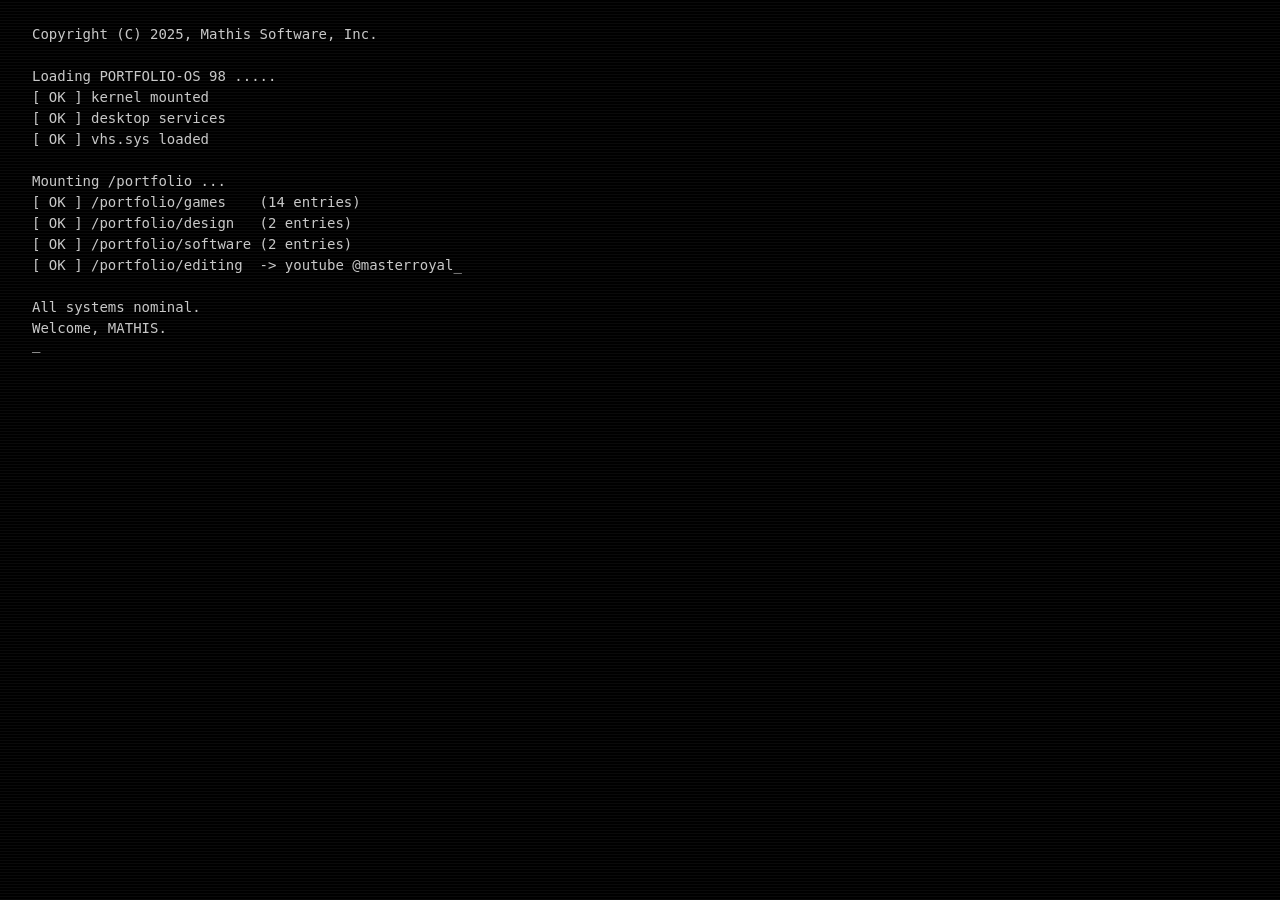
==== commit 90fb067f: "n" ====
--- a/index.html
+++ b/index.html
@@ -41,6 +41,10 @@
       <div class="dicon" data-window="web">
         <img src="img/icons/html-3.png" alt="" draggable="false" />
         <span>Internet</span>
+      </div>
+      <div class="dicon" data-window="cv">
+        <img src="img/icons/kodak_imaging_file-1.png" alt="" draggable="false" />
+        <span>CV</span>
       </div>
       <div class="dicon" data-window="trash">
         <img src="img/icons/recycle_bin_empty-3.png" alt="" draggable="false" />
@@ -199,7 +203,7 @@
         </div>
         <div class="window-body">
           <form class="mail" onsubmit="event.preventDefault(); alert('Message envoyé via le réseau commuté 56k. Merci !');">
-            <label>À : <input type="email" value="mathi@portfolio.fr" readonly></label>
+            <label>À : <input type="email" value="mrota@gaming.tech" readonly></label>
             <label>De : <input type="email" required placeholder="ton@mail.com"></label>
             <label>Objet : <input type="text" required placeholder="On bosse ensemble ?"></label>
             <textarea rows="6" required placeholder="Écris ton message ici..."></textarea>
@@ -209,9 +213,10 @@
             </div>
             <p class="mail-or">— ou trouve-moi sur —</p>
             <div class="socials">
-              <a class="w98-btn" href="#">GitHub</a>
-              <a class="w98-btn" href="#">Instagram</a>
-              <a class="w98-btn" href="#">LinkedIn</a>
+              <a class="w98-btn" href="https://github.com/fredanie2005" target="_blank" rel="noopener">Github</a>
+              <a class="w98-btn" href="https://www.youtube.com/@masterroyal_" target="_blank" rel="noopener">YouTube</a>
+              <a class="w98-btn" href="mailto:mrota@gaming.tech">Email</a>
+              <a class="w98-btn" href="https://www.linkedin.com/in/mathis-rota/" target="_blank" rel="noopener">LinkedIn</a>
             </div>
           </form>
         </div>
@@ -249,6 +254,35 @@
           <p class="web-p"><i>Le vrai contenu est dans la fenêtre "Projets". Reviens plus tard.</i></p>
         </div>
         <div class="status-bar"><span>Chargement terminé</span><span>🌐 Internet</span></div>
+      </section>
+
+      <!-- CV -->
+      <section class="window" id="win-cv" data-id="cv" style="left:18%;top:10%;width:640px;">
+        <header class="title-bar">
+          <div class="title-text">
+            <img src="img/icons/kodak_imaging_file-1.png" alt="" />
+            <span>CV.pdf</span>
+          </div>
+          <div class="title-buttons">
+            <button class="tb-btn" data-act="min">_</button>
+            <button class="tb-btn" data-act="max">▢</button>
+            <button class="tb-btn close" data-act="close">×</button>
+          </div>
+        </header>
+        <div class="menu-bar">
+          <span><u>F</u>ichier</span><span><u>É</u>dition</span><span><u>A</u>ffichage</span><span>A<u>i</u>de</span>
+        </div>
+        <div class="window-body cv-body">
+          <div class="cv-toolbar">
+            <span class="cv-tool-label">Page :</span>
+            <span class="cv-tool-info">CV.pdf</span>
+            <a class="w98-btn cv-dl" href="img/cv/CV.pdf" target="_blank" rel="noopener">⬇ Télécharger</a>
+          </div>
+          <div class="cv-viewport">
+            <iframe class="cv-frame" src="img/cv/CV.pdf#toolbar=0&navpanes=0&view=FitH" title="CV de Mathis ROTA"></iframe>
+          </div>
+        </div>
+        <div class="status-bar"><span>1 document</span><span>CV.pdf</span></div>
       </section>
 
       <!-- TRASH -->
@@ -296,6 +330,7 @@
         <li data-window="projects"><img src="img/icons/briefcase-1.png" alt=""/><b>Projets</b></li>
         <li data-window="readme"><img src="img/icons/notepad-1.png" alt=""/><b>Read-Me</b></li>
         <li data-window="contact"><img src="img/icons/outlook_express-1.png" alt=""/><b>Contact</b></li>
+        <li data-window="cv"><img src="img/icons/kodak_imaging_file-1.png" alt=""/><b>CV</b></li>
         <li data-window="web"><img src="img/icons/html-1.png" alt=""/><b>Internet</b></li>
         <li class="sep"></li>
         <li data-action="glitch"><img src="img/icons/file_blue_grad_paint-1.png" alt=""/><b>Activer le glitch</b></li>
--- a/style.css
+++ b/style.css
@@ -656,6 +656,58 @@
 
 .trash-body { text-align: center; padding: 20px; }
 .trash-body .muted { color: #555; font-style: italic; font-size: 11px; }
+
+/* ===========================================================
+   CV VIEWER  (Kodak Imaging style)
+   =========================================================== */
+.cv-body {
+  display: flex;
+  flex-direction: column;
+  gap: 6px;
+  padding: 6px;
+  background: #c0c0c0;
+}
+.cv-toolbar {
+  display: flex;
+  align-items: center;
+  gap: 8px;
+  padding: 4px 6px;
+  background: #c0c0c0;
+  border: 2px solid;
+  border-color: #ffffff #404040 #404040 #ffffff;
+  box-shadow: inset 1px 1px 0 #dfdfdf, inset -1px -1px 0 #808080;
+  font-size: 11px;
+}
+.cv-tool-label { font-weight: bold; }
+.cv-tool-info {
+  flex: 1;
+  font-family: "Consolas", monospace;
+  color: #333;
+  border: 2px solid;
+  border-color: #808080 #ffffff #ffffff #808080;
+  background: #fff;
+  padding: 2px 6px;
+}
+.cv-dl { padding: 2px 10px; min-width: 0; font-size: 11px; }
+.cv-viewport {
+  flex: 1;
+  background: #444;
+  border: 2px solid;
+  border-color: #808080 #ffffff #ffffff #808080;
+  padding: 4px;
+  min-height: 70vh;
+  display: flex;
+}
+.cv-frame {
+  width: 100%;
+  height: 100%;
+  min-height: 65vh;
+  border: 0;
+  background: #fff;
+  display: block;
+}
+.window.maximized .cv-viewport { min-height: 0; }
+.window.maximized .cv-frame { min-height: 0; }
 
 /* ===========================================================
    TASKBAR  (B&W)
